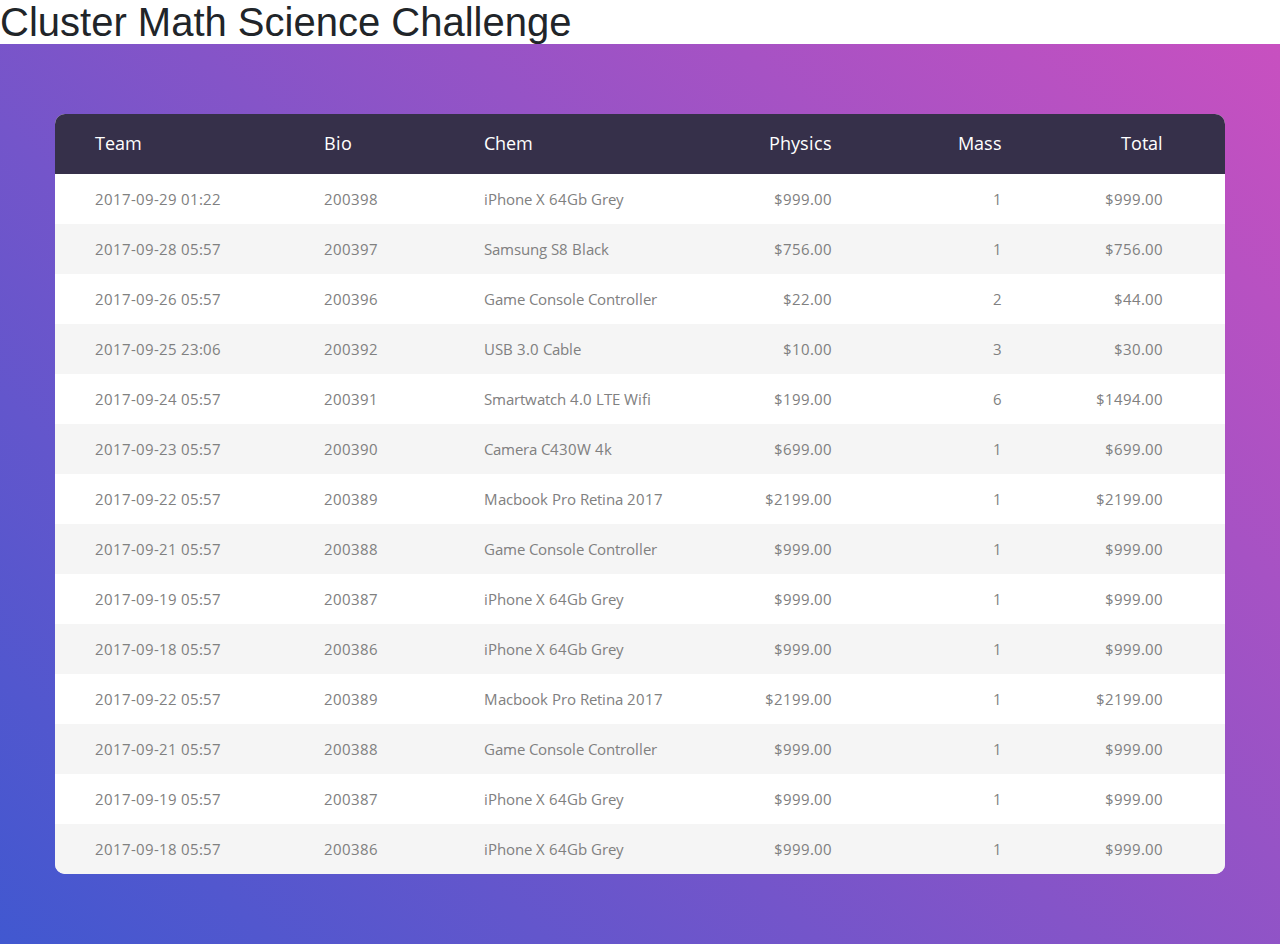
==== index.html @ 9e230a3d "Update index.html" ====
<!DOCTYPE html>
<html lang="en">
<head>
	<title>Table V01</title>
	<meta charset="UTF-8">
	<meta name="viewport" content="width=device-width, initial-scale=1">
<!--===============================================================================================-->	
	<link rel="icon" type="image/png" href="images/icons/favicon.ico"/>
<!--===============================================================================================-->
	<link rel="stylesheet" type="text/css" href="vendor/bootstrap/css/bootstrap.min.css">
<!--===============================================================================================-->
	<link rel="stylesheet" type="text/css" href="fonts/font-awesome-4.7.0/css/font-awesome.min.css">
<!--===============================================================================================-->
	<link rel="stylesheet" type="text/css" href="vendor/animate/animate.css">
<!--===============================================================================================-->
	<link rel="stylesheet" type="text/css" href="vendor/select2/select2.min.css">
<!--===============================================================================================-->
	<link rel="stylesheet" type="text/css" href="vendor/perfect-scrollbar/perfect-scrollbar.css">
<!--===============================================================================================-->
	<link rel="stylesheet" type="text/css" href="css/util.css">
	<link rel="stylesheet" type="text/css" href="css/main.css">
<!--===============================================================================================-->
</head>
<h1>Cluster Math Science Challenge</h1>
<body>
	
	<div class="limiter">
		<div class="container-table100">
			<div class="wrap-table100">
				<div class="table100">
					<table>
						<thead>
							<tr class="table100-head">
								<th class="column1">Team</th>
								<th class="column2">Bio</th>
								<th class="column3">Chem</th>
								<th class="column4">Physics</th>
								<th class="column5">Mass</th>
								<th class="column6">Total</th>
							</tr>
						</thead>
						<tbody>
								<tr>
									<td class="column1">2017-09-29 01:22</td>
									<td class="column2">200398</td>
									<td class="column3">iPhone X 64Gb Grey</td>
									<td class="column4">$999.00</td>
									<td class="column5">1</td>
									<td class="column6">$999.00</td>
								</tr>
								<tr>
									<td class="column1">2017-09-28 05:57</td>
									<td class="column2">200397</td>
									<td class="column3">Samsung S8 Black</td>
									<td class="column4">$756.00</td>
									<td class="column5">1</td>
									<td class="column6">$756.00</td>
								</tr>
								<tr>
									<td class="column1">2017-09-26 05:57</td>
									<td class="column2">200396</td>
									<td class="column3">Game Console Controller</td>
									<td class="column4">$22.00</td>
									<td class="column5">2</td>
									<td class="column6">$44.00</td>
								</tr>
								<tr>
									<td class="column1">2017-09-25 23:06</td>
									<td class="column2">200392</td>
									<td class="column3">USB 3.0 Cable</td>
									<td class="column4">$10.00</td>
									<td class="column5">3</td>
									<td class="column6">$30.00</td>
								</tr>
								<tr>
									<td class="column1">2017-09-24 05:57</td>
									<td class="column2">200391</td>
									<td class="column3">Smartwatch 4.0 LTE Wifi</td>
									<td class="column4">$199.00</td>
									<td class="column5">6</td>
									<td class="column6">$1494.00</td>
								</tr>
								<tr>
									<td class="column1">2017-09-23 05:57</td>
									<td class="column2">200390</td>
									<td class="column3">Camera C430W 4k</td>
									<td class="column4">$699.00</td>
									<td class="column5">1</td>
									<td class="column6">$699.00</td>
								</tr>
								<tr>
									<td class="column1">2017-09-22 05:57</td>
									<td class="column2">200389</td>
									<td class="column3">Macbook Pro Retina 2017</td>
									<td class="column4">$2199.00</td>
									<td class="column5">1</td>
									<td class="column6">$2199.00</td>
								</tr>
								<tr>
									<td class="column1">2017-09-21 05:57</td>
									<td class="column2">200388</td>
									<td class="column3">Game Console Controller</td>
									<td class="column4">$999.00</td>
									<td class="column5">1</td>
									<td class="column6">$999.00</td>
								</tr>
								<tr>
									<td class="column1">2017-09-19 05:57</td>
									<td class="column2">200387</td>
									<td class="column3">iPhone X 64Gb Grey</td>
									<td class="column4">$999.00</td>
									<td class="column5">1</td>
									<td class="column6">$999.00</td>
								</tr>
								<tr>
									<td class="column1">2017-09-18 05:57</td>
									<td class="column2">200386</td>
									<td class="column3">iPhone X 64Gb Grey</td>
									<td class="column4">$999.00</td>
									<td class="column5">1</td>
									<td class="column6">$999.00</td>
								</tr>
								<tr>
									<td class="column1">2017-09-22 05:57</td>
									<td class="column2">200389</td>
									<td class="column3">Macbook Pro Retina 2017</td>
									<td class="column4">$2199.00</td>
									<td class="column5">1</td>
									<td class="column6">$2199.00</td>
								</tr>
								<tr>
									<td class="column1">2017-09-21 05:57</td>
									<td class="column2">200388</td>
									<td class="column3">Game Console Controller</td>
									<td class="column4">$999.00</td>
									<td class="column5">1</td>
									<td class="column6">$999.00</td>
								</tr>
								<tr>
									<td class="column1">2017-09-19 05:57</td>
									<td class="column2">200387</td>
									<td class="column3">iPhone X 64Gb Grey</td>
									<td class="column4">$999.00</td>
									<td class="column5">1</td>
									<td class="column6">$999.00</td>
								</tr>
								<tr>
									<td class="column1">2017-09-18 05:57</td>
									<td class="column2">200386</td>
									<td class="column3">iPhone X 64Gb Grey</td>
									<td class="column4">$999.00</td>
									<td class="column5">1</td>
									<td class="column6">$999.00</td>
								</tr>
								
						</tbody>
					</table>
				</div>
			</div>
		</div>
	</div>


	

<!--===============================================================================================-->	
	<script src="vendor/jquery/jquery-3.2.1.min.js"></script>
<!--===============================================================================================-->
	<script src="vendor/bootstrap/js/popper.js"></script>
	<script src="vendor/bootstrap/js/bootstrap.min.js"></script>
<!--===============================================================================================-->
	<script src="vendor/select2/select2.min.js"></script>
<!--===============================================================================================-->
	<script src="js/main.js"></script>

</body>
</html>
---- vendor/perfect-scrollbar/perfect-scrollbar.css ----
/*
 * Container style
 */
.ps {
  overflow: hidden !important;
  overflow-anchor: none;
  -ms-overflow-style: none;
  touch-action: auto;
  -ms-touch-action: auto;
}

/*
 * Scrollbar rail styles
 */
.ps__rail-x {
  display: none;
  opacity: 0;
  transition: background-color .2s linear, opacity .2s linear;
  -webkit-transition: background-color .2s linear, opacity .2s linear;
  height: 15px;
  /* there must be 'bottom' or 'top' for ps__rail-x */
  bottom: 0px;
  /* please don't change 'position' */
  position: absolute;
}

.ps__rail-y {
  display: none;
  opacity: 0;
  transition: background-color .2s linear, opacity .2s linear;
  -webkit-transition: background-color .2s linear, opacity .2s linear;
  width: 15px;
  /* there must be 'right' or 'left' for ps__rail-y */
  right: 0;
  /* please don't change 'position' */
  position: absolute;
}

.ps--active-x > .ps__rail-x,
.ps--active-y > .ps__rail-y {
  display: block;
  background-color: transparent;
}

.ps:hover > .ps__rail-x,
.ps:hover > .ps__rail-y,
.ps--focus > .ps__rail-x,
.ps--focus > .ps__rail-y,
.ps--scrolling-x > .ps__rail-x,
.ps--scrolling-y > .ps__rail-y {
  opacity: 0.6;
}

.ps__rail-x:hover,
.ps__rail-y:hover,
.ps__rail-x:focus,
.ps__rail-y:focus {
  background-color: #eee;
  opacity: 0.9;
}

/*
 * Scrollbar thumb styles
 */
.ps__thumb-x {
  background-color: #aaa;
  border-radius: 6px;
  transition: background-color .2s linear, height .2s ease-in-out;
  -webkit-transition: background-color .2s linear, height .2s ease-in-out;
  height: 6px;
  /* there must be 'bottom' for ps__thumb-x */
  bottom: 2px;
  /* please don't change 'position' */
  position: absolute;
}

.ps__thumb-y {
  background-color: #aaa;
  border-radius: 6px;
  transition: background-color .2s linear, width .2s ease-in-out;
  -webkit-transition: background-color .2s linear, width .2s ease-in-out;
  width: 6px;
  /* there must be 'right' for ps__thumb-y */
  right: 2px;
  /* please don't change 'position' */
  position: absolute;
}

.ps__rail-x:hover > .ps__thumb-x,
.ps__rail-x:focus > .ps__thumb-x {
  background-color: #999;
  height: 11px;
}

.ps__rail-y:hover > .ps__thumb-y,
.ps__rail-y:focus > .ps__thumb-y {
  background-color: #999;
  width: 11px;
}

/* MS supports */
@supports (-ms-overflow-style: none) {
  .ps {
    overflow: auto !important;
  }
}

@media screen and (-ms-high-contrast: active), (-ms-high-contrast: none) {
  .ps {
    overflow: auto !important;
  }
}
---- css/util.css ----
/*[ FONT SIZE ]
///////////////////////////////////////////////////////////
*/
.fs-1 {font-size: 1px;}
.fs-2 {font-size: 2px;}
.fs-3 {font-size: 3px;}
.fs-4 {font-size: 4px;}
.fs-5 {font-size: 5px;}
.fs-6 {font-size: 6px;}
.fs-7 {font-size: 7px;}
.fs-8 {font-size: 8px;}
.fs-9 {font-size: 9px;}
.fs-10 {font-size: 10px;}
.fs-11 {font-size: 11px;}
.fs-12 {font-size: 12px;}
.fs-13 {font-size: 13px;}
.fs-14 {font-size: 14px;}
.fs-15 {font-size: 15px;}
.fs-16 {font-size: 16px;}
.fs-17 {font-size: 17px;}
.fs-18 {font-size: 18px;}
.fs-19 {font-size: 19px;}
.fs-20 {font-size: 20px;}
.fs-21 {font-size: 21px;}
.fs-22 {font-size: 22px;}
.fs-23 {font-size: 23px;}
.fs-24 {font-size: 24px;}
.fs-25 {font-size: 25px;}
.fs-26 {font-size: 26px;}
.fs-27 {font-size: 27px;}
.fs-28 {font-size: 28px;}
.fs-29 {font-size: 29px;}
.fs-30 {font-size: 30px;}
.fs-31 {font-size: 31px;}
.fs-32 {font-size: 32px;}
.fs-33 {font-size: 33px;}
.fs-34 {font-size: 34px;}
.fs-35 {font-size: 35px;}
.fs-36 {font-size: 36px;}
.fs-37 {font-size: 37px;}
.fs-38 {font-size: 38px;}
.fs-39 {font-size: 39px;}
.fs-40 {font-size: 40px;}
.fs-41 {font-size: 41px;}
.fs-42 {font-size: 42px;}
.fs-43 {font-size: 43px;}
.fs-44 {font-size: 44px;}
.fs-45 {font-size: 45px;}
.fs-46 {font-size: 46px;}
.fs-47 {font-size: 47px;}
.fs-48 {font-size: 48px;}
.fs-49 {font-size: 49px;}
.fs-50 {font-size: 50px;}
.fs-51 {font-size: 51px;}
.fs-52 {font-size: 52px;}
.fs-53 {font-size: 53px;}
.fs-54 {font-size: 54px;}
.fs-55 {font-size: 55px;}
.fs-56 {font-size: 56px;}
.fs-57 {font-size: 57px;}
.fs-58 {font-size: 58px;}
.fs-59 {font-size: 59px;}
.fs-60 {font-size: 60px;}
.fs-61 {font-size: 61px;}
.fs-62 {font-size: 62px;}
.fs-63 {font-size: 63px;}
.fs-64 {font-size: 64px;}
.fs-65 {font-size: 65px;}
.fs-66 {font-size: 66px;}
.fs-67 {font-size: 67px;}
.fs-68 {font-size: 68px;}
.fs-69 {font-size: 69px;}
.fs-70 {font-size: 70px;}
.fs-71 {font-size: 71px;}
.fs-72 {font-size: 72px;}
.fs-73 {font-size: 73px;}
.fs-74 {font-size: 74px;}
.fs-75 {font-size: 75px;}
.fs-76 {font-size: 76px;}
.fs-77 {font-size: 77px;}
.fs-78 {font-size: 78px;}
.fs-79 {font-size: 79px;}
.fs-80 {font-size: 80px;}
.fs-81 {font-size: 81px;}
.fs-82 {font-size: 82px;}
.fs-83 {font-size: 83px;}
.fs-84 {font-size: 84px;}
.fs-85 {font-size: 85px;}
.fs-86 {font-size: 86px;}
.fs-87 {font-size: 87px;}
.fs-88 {font-size: 88px;}
.fs-89 {font-size: 89px;}
.fs-90 {font-size: 90px;}
.fs-91 {font-size: 91px;}
.fs-92 {font-size: 92px;}
.fs-93 {font-size: 93px;}
.fs-94 {font-size: 94px;}
.fs-95 {font-size: 95px;}
.fs-96 {font-size: 96px;}
.fs-97 {font-size: 97px;}
.fs-98 {font-size: 98px;}
.fs-99 {font-size: 99px;}
.fs-100 {font-size: 100px;}
.fs-101 {font-size: 101px;}
.fs-102 {font-size: 102px;}
.fs-103 {font-size: 103px;}
.fs-104 {font-size: 104px;}
.fs-105 {font-size: 105px;}
.fs-106 {font-size: 106px;}
.fs-107 {font-size: 107px;}
.fs-108 {font-size: 108px;}
.fs-109 {font-size: 109px;}
.fs-110 {font-size: 110px;}
.fs-111 {font-size: 111px;}
.fs-112 {font-size: 112px;}
.fs-113 {font-size: 113px;}
.fs-114 {font-size: 114px;}
.fs-115 {font-size: 115px;}
.fs-116 {font-size: 116px;}
.fs-117 {font-size: 117px;}
.fs-118 {font-size: 118px;}
.fs-119 {font-size: 119px;}
.fs-120 {font-size: 120px;}
.fs-121 {font-size: 121px;}
.fs-122 {font-size: 122px;}
.fs-123 {font-size: 123px;}
.fs-124 {font-size: 124px;}
.fs-125 {font-size: 125px;}
.fs-126 {font-size: 126px;}
.fs-127 {font-size: 127px;}
.fs-128 {font-size: 128px;}
.fs-129 {font-size: 129px;}
.fs-130 {font-size: 130px;}
.fs-131 {font-size: 131px;}
.fs-132 {font-size: 132px;}
.fs-133 {font-size: 133px;}
.fs-134 {font-size: 134px;}
.fs-135 {font-size: 135px;}
.fs-136 {font-size: 136px;}
.fs-137 {font-size: 137px;}
.fs-138 {font-size: 138px;}
.fs-139 {font-size: 139px;}
.fs-140 {font-size: 140px;}
.fs-141 {font-size: 141px;}
.fs-142 {font-size: 142px;}
.fs-143 {font-size: 143px;}
.fs-144 {font-size: 144px;}
.fs-145 {font-size: 145px;}
.fs-146 {font-size: 146px;}
.fs-147 {font-size: 147px;}
.fs-148 {font-size: 148px;}
.fs-149 {font-size: 149px;}
.fs-150 {font-size: 150px;}
.fs-151 {font-size: 151px;}
.fs-152 {font-size: 152px;}
.fs-153 {font-size: 153px;}
.fs-154 {font-size: 154px;}
.fs-155 {font-size: 155px;}
.fs-156 {font-size: 156px;}
.fs-157 {font-size: 157px;}
.fs-158 {font-size: 158px;}
.fs-159 {font-size: 159px;}
.fs-160 {font-size: 160px;}
.fs-161 {font-size: 161px;}
.fs-162 {font-size: 162px;}
.fs-163 {font-size: 163px;}
.fs-164 {font-size: 164px;}
.fs-165 {font-size: 165px;}
.fs-166 {font-size: 166px;}
.fs-167 {font-size: 167px;}
.fs-168 {font-size: 168px;}
.fs-169 {font-size: 169px;}
.fs-170 {font-size: 170px;}
.fs-171 {font-size: 171px;}
.fs-172 {font-size: 172px;}
.fs-173 {font-size: 173px;}
.fs-174 {font-size: 174px;}
.fs-175 {font-size: 175px;}
.fs-176 {font-size: 176px;}
.fs-177 {font-size: 177px;}
.fs-178 {font-size: 178px;}
.fs-179 {font-size: 179px;}
.fs-180 {font-size: 180px;}
.fs-181 {font-size: 181px;}
.fs-182 {font-size: 182px;}
.fs-183 {font-size: 183px;}
.fs-184 {font-size: 184px;}
.fs-185 {font-size: 185px;}
.fs-186 {font-size: 186px;}
.fs-187 {font-size: 187px;}
.fs-188 {font-size: 188px;}
.fs-189 {font-size: 189px;}
.fs-190 {font-size: 190px;}
.fs-191 {font-size: 191px;}
.fs-192 {font-size: 192px;}
.fs-193 {font-size: 193px;}
.fs-194 {font-size: 194px;}
.fs-195 {font-size: 195px;}
.fs-196 {font-size: 196px;}
.fs-197 {font-size: 197px;}
.fs-198 {font-size: 198px;}
.fs-199 {font-size: 199px;}
.fs-200 {font-size: 200px;}

/*[ PADDING ]
///////////////////////////////////////////////////////////
*/
.p-t-0 {padding-top: 0px;}
.p-t-1 {padding-top: 1px;}
.p-t-2 {padding-top: 2px;}
.p-t-3 {padding-top: 3px;}
.p-t-4 {padding-top: 4px;}
.p-t-5 {padding-top: 5px;}
.p-t-6 {padding-top: 6px;}
.p-t-7 {padding-top: 7px;}
.p-t-8 {padding-top: 8px;}
.p-t-9 {padding-top: 9px;}
.p-t-10 {padding-top: 10px;}
.p-t-11 {padding-top: 11px;}
.p-t-12 {padding-top: 12px;}
.p-t-13 {padding-top: 13px;}
.p-t-14 {padding-top: 14px;}
.p-t-15 {padding-top: 15px;}
.p-t-16 {padding-top: 16px;}
.p-t-17 {padding-top: 17px;}
.p-t-18 {padding-top: 18px;}
.p-t-19 {padding-top: 19px;}
.p-t-20 {padding-top: 20px;}
.p-t-21 {padding-top: 21px;}
.p-t-22 {padding-top: 22px;}
.p-t-23 {padding-top: 23px;}
.p-t-24 {padding-top: 24px;}
.p-t-25 {padding-top: 25px;}
.p-t-26 {padding-top: 26px;}
.p-t-27 {padding-top: 27px;}
.p-t-28 {padding-top: 28px;}
.p-t-29 {padding-top: 29px;}
.p-t-30 {padding-top: 30px;}
.p-t-31 {padding-top: 31px;}
.p-t-32 {padding-top: 32px;}
.p-t-33 {padding-top: 33px;}
.p-t-34 {padding-top: 34px;}
.p-t-35 {padding-top: 35px;}
.p-t-36 {padding-top: 36px;}
.p-t-37 {padding-top: 37px;}
.p-t-38 {padding-top: 38px;}
.p-t-39 {padding-top: 39px;}
.p-t-40 {padding-top: 40px;}
.p-t-41 {padding-top: 41px;}
.p-t-42 {padding-top: 42px;}
.p-t-43 {padding-top: 43px;}
.p-t-44 {padding-top: 44px;}
.p-t-45 {padding-top: 45px;}
.p-t-46 {padding-top: 46px;}
.p-t-47 {padding-top: 47px;}
.p-t-48 {padding-top: 48px;}
.p-t-49 {padding-top: 49px;}
.p-t-50 {padding-top: 50px;}
.p-t-51 {padding-top: 51px;}
.p-t-52 {padding-top: 52px;}
.p-t-53 {padding-top: 53px;}
.p-t-54 {padding-top: 54px;}
.p-t-55 {padding-top: 55px;}
.p-t-56 {padding-top: 56px;}
.p-t-57 {padding-top: 57px;}
.p-t-58 {padding-top: 58px;}
.p-t-59 {padding-top: 59px;}
.p-t-60 {padding-top: 60px;}
.p-t-61 {padding-top: 61px;}
.p-t-62 {padding-top: 62px;}
.p-t-63 {padding-top: 63px;}
.p-t-64 {padding-top: 64px;}
.p-t-65 {padding-top: 65px;}
.p-t-66 {padding-top: 66px;}
.p-t-67 {padding-top: 67px;}
.p-t-68 {padding-top: 68px;}
.p-t-69 {padding-top: 69px;}
.p-t-70 {padding-top: 70px;}
.p-t-71 {padding-top: 71px;}
.p-t-72 {padding-top: 72px;}
.p-t-73 {padding-top: 73px;}
.p-t-74 {padding-top: 74px;}
.p-t-75 {padding-top: 75px;}
.p-t-76 {padding-top: 76px;}
.p-t-77 {padding-top: 77px;}
.p-t-78 {padding-top: 78px;}
.p-t-79 {padding-top: 79px;}
.p-t-80 {padding-top: 80px;}
.p-t-81 {padding-top: 81px;}
.p-t-82 {padding-top: 82px;}
.p-t-83 {padding-top: 83px;}
.p-t-84 {padding-top: 84px;}
.p-t-85 {padding-top: 85px;}
.p-t-86 {padding-top: 86px;}
.p-t-87 {padding-top: 87px;}
.p-t-88 {padding-top: 88px;}
.p-t-89 {padding-top: 89px;}
.p-t-90 {padding-top: 90px;}
.p-t-91 {padding-top: 91px;}
.p-t-92 {padding-top: 92px;}
.p-t-93 {padding-top: 93px;}
.p-t-94 {padding-top: 94px;}
.p-t-95 {padding-top: 95px;}
.p-t-96 {padding-top: 96px;}
.p-t-97 {padding-top: 97px;}
.p-t-98 {padding-top: 98px;}
.p-t-99 {padding-top: 99px;}
.p-t-100 {padding-top: 100px;}
.p-t-101 {padding-top: 101px;}
.p-t-102 {padding-top: 102px;}
.p-t-103 {padding-top: 103px;}
.p-t-104 {padding-top: 104px;}
.p-t-105 {padding-top: 105px;}
.p-t-106 {padding-top: 106px;}
.p-t-107 {padding-top: 107px;}
.p-t-108 {padding-top: 108px;}
.p-t-109 {padding-top: 109px;}
.p-t-110 {padding-top: 110px;}
.p-t-111 {padding-top: 111px;}
.p-t-112 {padding-top: 112px;}
.p-t-113 {padding-top: 113px;}
.p-t-114 {padding-top: 114px;}
.p-t-115 {padding-top: 115px;}
.p-t-116 {padding-top: 116px;}
.p-t-117 {padding-top: 117px;}
.p-t-118 {padding-top: 118px;}
.p-t-119 {padding-top: 119px;}
.p-t-120 {padding-top: 120px;}
.p-t-121 {padding-top: 121px;}
.p-t-122 {padding-top: 122px;}
.p-t-123 {padding-top: 123px;}
.p-t-124 {padding-top: 124px;}
.p-t-125 {padding-top: 125px;}
.p-t-126 {padding-top: 126px;}
.p-t-127 {padding-top: 127px;}
.p-t-128 {padding-top: 128px;}
.p-t-129 {padding-top: 129px;}
.p-t-130 {padding-top: 130px;}
.p-t-131 {padding-top: 131px;}
.p-t-132 {padding-top: 132px;}
.p-t-133 {padding-top: 133px;}
.p-t-134 {padding-top: 134px;}
.p-t-135 {padding-top: 135px;}
.p-t-136 {padding-top: 136px;}
.p-t-137 {padding-top: 137px;}
.p-t-138 {padding-top: 138px;}
.p-t-139 {padding-top: 139px;}
.p-t-140 {padding-top: 140px;}
.p-t-141 {padding-top: 141px;}
.p-t-142 {padding-top: 142px;}
.p-t-143 {padding-top: 143px;}
.p-t-144 {padding-top: 144px;}
.p-t-145 {padding-top: 145px;}
.p-t-146 {padding-top: 146px;}
.p-t-147 {padding-top: 147px;}
.p-t-148 {padding-top: 148px;}
.p-t-149 {padding-top: 149px;}
.p-t-150 {padding-top: 150px;}
.p-t-151 {padding-top: 151px;}
.p-t-152 {padding-top: 152px;}
.p-t-153 {padding-top: 153px;}
.p-t-154 {padding-top: 154px;}
.p-t-155 {padding-top: 155px;}
.p-t-156 {padding-top: 156px;}
.p-t-157 {padding-top: 157px;}
.p-t-158 {padding-top: 158px;}
.p-t-159 {padding-top: 159px;}
.p-t-160 {padding-top: 160px;}
.p-t-161 {padding-top: 161px;}
.p-t-162 {padding-top: 162px;}
.p-t-163 {padding-top: 163px;}
.p-t-164 {padding-top: 164px;}
.p-t-165 {padding-top: 165px;}
.p-t-166 {padding-top: 166px;}
.p-t-167 {padding-top: 167px;}
.p-t-168 {padding-top: 168px;}
.p-t-169 {padding-top: 169px;}
.p-t-170 {padding-top: 170px;}
.p-t-171 {padding-top: 171px;}
.p-t-172 {padding-top: 172px;}
.p-t-173 {padding-top: 173px;}
.p-t-174 {padding-top: 174px;}
.p-t-175 {padding-top: 175px;}
.p-t-176 {padding-top: 176px;}
.p-t-177 {padding-top: 177px;}
.p-t-178 {padding-top: 178px;}
.p-t-179 {padding-top: 179px;}
.p-t-180 {padding-top: 180px;}
.p-t-181 {padding-top: 181px;}
.p-t-182 {padding-top: 182px;}
.p-t-183 {padding-top: 183px;}
.p-t-184 {padding-top: 184px;}
.p-t-185 {padding-top: 185px;}
.p-t-186 {padding-top: 186px;}
.p-t-187 {padding-top: 187px;}
.p-t-188 {padding-top: 188px;}
.p-t-189 {padding-top: 189px;}
.p-t-190 {padding-top: 190px;}
.p-t-191 {padding-top: 191px;}
.p-t-192 {padding-top: 192px;}
.p-t-193 {padding-top: 193px;}
.p-t-194 {padding-top: 194px;}
.p-t-195 {padding-top: 195px;}
.p-t-196 {padding-top: 196px;}
.p-t-197 {padding-top: 197px;}
.p-t-198 {padding-top: 198px;}
.p-t-199 {padding-top: 199px;}
.p-t-200 {padding-top: 200px;}
.p-t-201 {padding-top: 201px;}
.p-t-202 {padding-top: 202px;}
.p-t-203 {padding-top: 203px;}
.p-t-204 {padding-top: 204px;}
.p-t-205 {padding-top: 205px;}
.p-t-206 {padding-top: 206px;}
.p-t-207 {padding-top: 207px;}
.p-t-208 {padding-top: 208px;}
.p-t-209 {padding-top: 209px;}
.p-t-210 {padding-top: 210px;}
.p-t-211 {padding-top: 211px;}
.p-t-212 {padding-top: 212px;}
.p-t-213 {padding-top: 213px;}
.p-t-214 {padding-top: 214px;}
.p-t-215 {padding-top: 215px;}
.p-t-216 {padding-top: 216px;}
.p-t-217 {padding-top: 217px;}
.p-t-218 {padding-top: 218px;}
.p-t-219 {padding-top: 219px;}
.p-t-220 {padding-top: 220px;}
.p-t-221 {padding-top: 221px;}
.p-t-222 {padding-top: 222px;}
.p-t-223 {padding-top: 223px;}
.p-t-224 {padding-top: 224px;}
.p-t-225 {padding-top: 225px;}
.p-t-226 {padding-top: 226px;}
.p-t-227 {padding-top: 227px;}
.p-t-228 {padding-top: 228px;}
.p-t-229 {padding-top: 229px;}
.p-t-230 {padding-top: 230px;}
.p-t-231 {padding-top: 231px;}
.p-t-232 {padding-top: 232px;}
.p-t-233 {padding-top: 233px;}
.p-t-234 {padding-top: 234px;}
.p-t-235 {padding-top: 235px;}
.p-t-236 {padding-top: 236px;}
.p-t-237 {padding-top: 237px;}
.p-t-238 {padding-top: 238px;}
.p-t-239 {padding-top: 239px;}
.p-t-240 {padding-top: 240px;}
.p-t-241 {padding-top: 241px;}
.p-t-242 {padding-top: 242px;}
.p-t-243 {padding-top: 243px;}
.p-t-244 {padding-top: 244px;}
.p-t-245 {padding-top: 245px;}
.p-t-246 {padding-top: 246px;}
.p-t-247 {padding-top: 247px;}
.p-t-248 {padding-top: 248px;}
.p-t-249 {padding-top: 249px;}
.p-t-250 {padding-top: 250px;}
.p-b-0 {padding-bottom: 0px;}
.p-b-1 {padding-bottom: 1px;}
.p-b-2 {padding-bottom: 2px;}
.p-b-3 {padding-bottom: 3px;}
.p-b-4 {padding-bottom: 4px;}
.p-b-5 {padding-bottom: 5px;}
.p-b-6 {padding-bottom: 6px;}
.p-b-7 {padding-bottom: 7px;}
.p-b-8 {padding-bottom: 8px;}
.p-b-9 {padding-bottom: 9px;}
.p-b-10 {padding-bottom: 10px;}
.p-b-11 {padding-bottom: 11px;}
.p-b-12 {padding-bottom: 12px;}
.p-b-13 {padding-bottom: 13px;}
.p-b-14 {padding-bottom: 14px;}
.p-b-15 {padding-bottom: 15px;}
.p-b-16 {padding-bottom: 16px;}
.p-b-17 {padding-bottom: 17px;}
.p-b-18 {padding-bottom: 18px;}
.p-b-19 {padding-bottom: 19px;}
.p-b-20 {padding-bottom: 20px;}
.p-b-21 {padding-bottom: 21px;}
.p-b-22 {padding-bottom: 22px;}
.p-b-23 {padding-bottom: 23px;}
.p-b-24 {padding-bottom: 24px;}
.p-b-25 {padding-bottom: 25px;}
.p-b-26 {padding-bottom: 26px;}
.p-b-27 {padding-bottom: 27px;}
.p-b-28 {padding-bottom: 28px;}
.p-b-29 {padding-bottom: 29px;}
.p-b-30 {padding-bottom: 30px;}
.p-b-31 {padding-bottom: 31px;}
.p-b-32 {padding-bottom: 32px;}
.p-b-33 {padding-bottom: 33px;}
.p-b-34 {padding-bottom: 34px;}
.p-b-35 {padding-bottom: 35px;}
.p-b-36 {padding-bottom: 36px;}
.p-b-37 {padding-bottom: 37px;}
.p-b-38 {padding-bottom: 38px;}
.p-b-39 {padding-bottom: 39px;}
.p-b-40 {padding-bottom: 40px;}
.p-b-41 {padding-bottom: 41px;}
.p-b-42 {padding-bottom: 42px;}
.p-b-43 {padding-bottom: 43px;}
.p-b-44 {padding-bottom: 44px;}
.p-b-45 {padding-bottom: 45px;}
.p-b-46 {padding-bottom: 46px;}
.p-b-47 {padding-bottom: 47px;}
.p-b-48 {padding-bottom: 48px;}
.p-b-49 {padding-bottom: 49px;}
.p-b-50 {padding-bottom: 50px;}
.p-b-51 {padding-bottom: 51px;}
.p-b-52 {padding-bottom: 52px;}
.p-b-53 {padding-bottom: 53px;}
.p-b-54 {padding-bottom: 54px;}
.p-b-55 {padding-bottom: 55px;}
.p-b-56 {padding-bottom: 56px;}
.p-b-57 {padding-bottom: 57px;}
.p-b-58 {padding-bottom: 58px;}
.p-b-59 {padding-bottom: 59px;}
.p-b-60 {padding-bottom: 60px;}
.p-b-61 {padding-bottom: 61px;}
.p-b-62 {padding-bottom: 62px;}
.p-b-63 {padding-bottom: 63px;}
.p-b-64 {padding-bottom: 64px;}
.p-b-65 {padding-bottom: 65px;}
.p-b-66 {padding-bottom: 66px;}
.p-b-67 {padding-bottom: 67px;}
.p-b-68 {padding-bottom: 68px;}
.p-b-69 {padding-bottom: 69px;}
.p-b-70 {padding-bottom: 70px;}
.p-b-71 {padding-bottom: 71px;}
.p-b-72 {padding-bottom: 72px;}
.p-b-73 {padding-bottom: 73px;}
.p-b-74 {padding-bottom: 74px;}
.p-b-75 {padding-bottom: 75px;}
.p-b-76 {padding-bottom: 76px;}
.p-b-77 {padding-bottom: 77px;}
.p-b-78 {padding-bottom: 78px;}
.p-b-79 {padding-bottom: 79px;}
.p-b-80 {padding-bottom: 80px;}
.p-b-81 {padding-bottom: 81px;}
.p-b-82 {padding-bottom: 82px;}
.p-b-83 {padding-bottom: 83px;}
.p-b-84 {padding-bottom: 84px;}
.p-b-85 {padding-bottom: 85px;}
.p-b-86 {padding-bottom: 86px;}
.p-b-87 {padding-bottom: 87px;}
.p-b-88 {padding-bottom: 88px;}
.p-b-89 {padding-bottom: 89px;}
.p-b-90 {padding-bottom: 90px;}
.p-b-91 {padding-bottom: 91px;}
.p-b-92 {padding-bottom: 92px;}
.p-b-93 {padding-bottom: 93px;}
.p-b-94 {padding-bottom: 94px;}
.p-b-95 {padding-bottom: 95px;}
.p-b-96 {padding-bottom: 96px;}
.p-b-97 {padding-bottom: 97px;}
.p-b-98 {padding-bottom: 98px;}
.p-b-99 {padding-bottom: 99px;}
.p-b-100 {padding-bottom: 100px;}
.p-b-101 {padding-bottom: 101px;}
.p-b-102 {padding-bottom: 102px;}
.p-b-103 {padding-bottom: 103px;}
.p-b-104 {padding-bottom: 104px;}
.p-b-105 {padding-bottom: 105px;}
.p-b-106 {padding-bottom: 106px;}
.p-b-107 {padding-bottom: 107px;}
.p-b-108 {padding-bottom: 108px;}
.p-b-109 {padding-bottom: 109px;}
.p-b-110 {padding-bottom: 110px;}
.p-b-111 {padding-bottom: 111px;}
.p-b-112 {padding-bottom: 112px;}
.p-b-113 {padding-bottom: 113px;}
.p-b-114 {padding-bottom: 114px;}
.p-b-115 {padding-bottom: 115px;}
.p-b-116 {padding-bottom: 116px;}
.p-b-117 {padding-bottom: 117px;}
.p-b-118 {padding-bottom: 118px;}
.p-b-119 {padding-bottom: 119px;}
.p-b-120 {padding-bottom: 120px;}
.p-b-121 {padding-bottom: 121px;}
.p-b-122 {padding-bottom: 122px;}
.p-b-123 {padding-bottom: 123px;}
.p-b-124 {padding-bottom: 124px;}
.p-b-125 {padding-bottom: 125px;}
.p-b-126 {padding-bottom: 126px;}
.p-b-127 {padding-bottom: 127px;}
.p-b-128 {padding-bottom: 128px;}
.p-b-129 {padding-bottom: 129px;}
.p-b-130 {padding-bottom: 130px;}
.p-b-131 {padding-bottom: 131px;}
.p-b-132 {padding-bottom: 132px;}
.p-b-133 {padding-bottom: 133px;}
.p-b-134 {padding-bottom: 134px;}
.p-b-135 {padding-bottom: 135px;}
.p-b-136 {padding-bottom: 136px;}
.p-b-137 {padding-bottom: 137px;}
.p-b-138 {padding-bottom: 138px;}
.p-b-139 {padding-bottom: 139px;}
.p-b-140 {padding-bottom: 140px;}
.p-b-141 {padding-bottom: 141px;}
.p-b-142 {padding-bottom: 142px;}
.p-b-143 {padding-bottom: 143px;}
.p-b-144 {padding-bottom: 144px;}
.p-b-145 {padding-bottom: 145px;}
.p-b-146 {padding-bottom: 146px;}
.p-b-147 {padding-bottom: 147px;}
.p-b-148 {padding-bottom: 148px;}
.p-b-149 {padding-bottom: 149px;}
.p-b-150 {padding-bottom: 150px;}
.p-b-151 {padding-bottom: 151px;}
.p-b-152 {padding-bottom: 152px;}
.p-b-153 {padding-bottom: 153px;}
.p-b-154 {padding-bottom: 154px;}
.p-b-155 {padding-bottom: 155px;}
.p-b-156 {padding-bottom: 156px;}
.p-b-157 {padding-bottom: 157px;}
.p-b-158 {padding-bottom: 158px;}
.p-b-159 {padding-bottom: 159px;}
.p-b-160 {padding-bottom: 160px;}
.p-b-161 {padding-bottom: 161px;}
.p-b-162 {padding-bottom: 162px;}
.p-b-163 {padding-bottom: 163px;}
.p-b-164 {padding-bottom: 164px;}
.p-b-165 {padding-bottom: 165px;}
.p-b-166 {padding-bottom: 166px;}
.p-b-167 {padding-bottom: 167px;}
.p-b-168 {padding-bottom: 168px;}
.p-b-169 {padding-bottom: 169px;}
.p-b-170 {padding-bottom: 170px;}
.p-b-171 {padding-bottom: 171px;}
.p-b-172 {padding-bottom: 172px;}
.p-b-173 {padding-bottom: 173px;}
.p-b-174 {padding-bottom: 174px;}
.p-b-175 {padding-bottom: 175px;}
.p-b-176 {padding-bottom: 176px;}
.p-b-177 {padding-bottom: 177px;}
.p-b-178 {padding-bottom: 178px;}
.p-b-179 {padding-bottom: 179px;}
.p-b-180 {padding-bottom: 180px;}
.p-b-181 {padding-bottom: 181px;}
.p-b-182 {padding-bottom: 182px;}
.p-b-183 {padding-bottom: 183px;}
.p-b-184 {padding-bottom: 184px;}
.p-b-185 {padding-bottom: 185px;}
.p-b-186 {padding-bottom: 186px;}
.p-b-187 {padding-bottom: 187px;}
.p-b-188 {padding-bottom: 188px;}
.p-b-189 {padding-bottom: 189px;}
.p-b-190 {padding-bottom: 190px;}
.p-b-191 {padding-bottom: 191px;}
.p-b-192 {padding-bottom: 192px;}
.p-b-193 {padding-bottom: 193px;}
.p-b-194 {padding-bottom: 194px;}
.p-b-195 {padding-bottom: 195px;}
.p-b-196 {padding-bottom: 196px;}
.p-b-197 {padding-bottom: 197px;}
.p-b-198 {padding-bottom: 198px;}
.p-b-199 {padding-bottom: 199px;}
.p-b-200 {padding-bottom: 200px;}
.p-b-201 {padding-bottom: 201px;}
.p-b-202 {padding-bottom: 202px;}
.p-b-203 {padding-bottom: 203px;}
.p-b-204 {padding-bottom: 204px;}
.p-b-205 {padding-bottom: 205px;}
.p-b-206 {padding-bottom: 206px;}
.p-b-207 {padding-bottom: 207px;}
.p-b-208 {padding-bottom: 208px;}
.p-b-209 {padding-bottom: 209px;}
.p-b-210 {padding-bottom: 210px;}
.p-b-211 {padding-bottom: 211px;}
.p-b-212 {padding-bottom: 212px;}
.p-b-213 {padding-bottom: 213px;}
.p-b-214 {padding-bottom: 214px;}
.p-b-215 {padding-bottom: 215px;}
.p-b-216 {padding-bottom: 216px;}
.p-b-217 {padding-bottom: 217px;}
.p-b-218 {padding-bottom: 218px;}
.p-b-219 {padding-bottom: 219px;}
.p-b-220 {padding-bottom: 220px;}
.p-b-221 {padding-bottom: 221px;}
.p-b-222 {padding-bottom: 222px;}
.p-b-223 {padding-bottom: 223px;}
.p-b-224 {padding-bottom: 224px;}
.p-b-225 {padding-bottom: 225px;}
.p-b-226 {padding-bottom: 226px;}
.p-b-227 {padding-bottom: 227px;}
.p-b-228 {padding-bottom: 228px;}
.p-b-229 {padding-bottom: 229px;}
.p-b-230 {padding-bottom: 230px;}
.p-b-231 {padding-bottom: 231px;}
.p-b-232 {padding-bottom: 232px;}
.p-b-233 {padding-bottom: 233px;}
.p-b-234 {padding-bottom: 234px;}
.p-b-235 {padding-bottom: 235px;}
.p-b-236 {padding-bottom: 236px;}
.p-b-237 {padding-bottom: 237px;}
.p-b-238 {padding-bottom: 238px;}
.p-b-239 {padding-bottom: 239px;}
.p-b-240 {padding-bottom: 240px;}
.p-b-241 {padding-bottom: 241px;}
.p-b-242 {padding-bottom: 242px;}
.p-b-243 {padding-bottom: 243px;}
.p-b-244 {padding-bottom: 244px;}
.p-b-245 {padding-bottom: 245px;}
.p-b-246 {padding-bottom: 246px;}
.p-b-247 {padding-bottom: 247px;}
.p-b-248 {padding-bottom: 248px;}
.p-b-249 {padding-bottom: 249px;}
.p-b-250 {padding-bottom: 250px;}
.p-l-0 {padding-left: 0px;}
.p-l-1 {padding-left: 1px;}
.p-l-2 {padding-left: 2px;}
.p-l-3 {padding-left: 3px;}
.p-l-4 {padding-left: 4px;}
.p-l-5 {padding-left: 5px;}
.p-l-6 {padding-left: 6px;}
.p-l-7 {padding-left: 7px;}
.p-l-8 {padding-left: 8px;}
.p-l-9 {padding-left: 9px;}
.p-l-10 {padding-left: 10px;}
.p-l-11 {padding-left: 11px;}
.p-l-12 {padding-left: 12px;}
.p-l-13 {padding-left: 13px;}
.p-l-14 {padding-left: 14px;}
.p-l-15 {padding-left: 15px;}
.p-l-16 {padding-left: 16px;}
.p-l-17 {padding-left: 17px;}
.p-l-18 {padding-left: 18px;}
.p-l-19 {padding-left: 19px;}
.p-l-20 {padding-left: 20px;}
.p-l-21 {padding-left: 21px;}
.p-l-22 {padding-left: 22px;}
.p-l-23 {padding-left: 23px;}
.p-l-24 {padding-left: 24px;}
.p-l-25 {padding-left: 25px;}
.p-l-26 {padding-left: 26px;}
.p-l-27 {padding-left: 27px;}
.p-l-28 {padding-left: 28px;}
.p-l-29 {padding-left: 29px;}
.p-l-30 {padding-left: 30px;}
.p-l-31 {padding-left: 31px;}
.p-l-32 {padding-left: 32px;}
.p-l-33 {padding-left: 33px;}
.p-l-34 {padding-left: 34px;}
.p-l-35 {padding-left: 35px;}
.p-l-36 {padding-left: 36px;}
.p-l-37 {padding-left: 37px;}
.p-l-38 {padding-left: 38px;}
.p-l-39 {padding-left: 39px;}
.p-l-40 {padding-left: 40px;}
.p-l-41 {padding-left: 41px;}
.p-l-42 {padding-left: 42px;}
.p-l-43 {padding-left: 43px;}
.p-l-44 {padding-left: 44px;}
.p-l-45 {padding-left: 45px;}
.p-l-46 {padding-left: 46px;}
.p-l-47 {padding-left: 47px;}
.p-l-48 {padding-left: 48px;}
.p-l-49 {padding-left: 49px;}
.p-l-50 {padding-left: 50px;}
.p-l-51 {padding-left: 51px;}
.p-l-52 {padding-left: 52px;}
.p-l-53 {padding-left: 53px;}
.p-l-54 {padding-left: 54px;}
.p-l-55 {padding-left: 55px;}
.p-l-56 {padding-left: 56px;}
.p-l-57 {padding-left: 57px;}
.p-l-58 {padding-left: 58px;}
.p-l-59 {padding-left: 59px;}
.p-l-60 {padding-left: 60px;}
.p-l-61 {padding-left: 61px;}
.p-l-62 {padding-left: 62px;}
.p-l-63 {padding-left: 63px;}
.p-l-64 {padding-left: 64px;}
.p-l-65 {padding-left: 65px;}
.p-l-66 {padding-left: 66px;}
.p-l-67 {padding-left: 67px;}
.p-l-68 {padding-left: 68px;}
.p-l-69 {padding-left: 69px;}
.p-l-70 {padding-left: 70px;}
.p-l-71 {padding-left: 71px;}
.p-l-72 {padding-left: 72px;}
.p-l-73 {padding-left: 73px;}
.p-l-74 {padding-left: 74px;}
.p-l-75 {padding-left: 75px;}
.p-l-76 {padding-left: 76px;}
.p-l-77 {padding-left: 77px;}
.p-l-78 {padding-left: 78px;}
.p-l-79 {padding-left: 79px;}
.p-l-80 {padding-left: 80px;}
.p-l-81 {padding-left: 81px;}
.p-l-82 {padding-left: 82px;}
.p-l-83 {padding-left: 83px;}
.p-l-84 {padding-left: 84px;}
.p-l-85 {padding-left: 85px;}
.p-l-86 {padding-left: 86px;}
.p-l-87 {padding-left: 87px;}
.p-l-88 {padding-left: 88px;}
.p-l-89 {padding-left: 89px;}
.p-l-90 {padding-left: 90px;}
.p-l-91 {padding-left: 91px;}
.p-l-92 {padding-left: 92px;}
.p-l-93 {padding-left: 93px;}
.p-l-94 {padding-left: 94px;}
.p-l-95 {padding-left: 95px;}
.p-l-96 {padding-left: 96px;}
.p-l-97 {padding-left: 97px;}
.p-l-98 {padding-left: 98px;}
.p-l-99 {padding-left: 99px;}
.p-l-100 {padding-left: 100px;}
.p-l-101 {padding-left: 101px;}
.p-l-102 {padding-left: 102px;}
.p-l-103 {padding-left: 103px;}
.p-l-104 {padding-left: 104px;}
.p-l-105 {padding-left: 105px;}
.p-l-106 {padding-left: 106px;}
.p-l-107 {padding-left: 107px;}
.p-l-108 {padding-left: 108px;}
.p-l-109 {padding-left: 109px;}
.p-l-110 {padding-left: 110px;}
.p-l-111 {padding-left: 111px;}
.p-l-112 {padding-left: 112px;}
.p-l-113 {padding-left: 113px;}
.p-l-114 {padding-left: 114px;}
.p-l-115 {padding-left: 115px;}
.p-l-116 {padding-left: 116px;}
.p-l-117 {padding-left: 117px;}
.p-l-118 {padding-left: 118px;}
.p-l-119 {padding-left: 119px;}
.p-l-120 {padding-left: 120px;}
.p-l-121 {padding-left: 121px;}
.p-l-122 {padding-left: 122px;}
.p-l-123 {padding-left: 123px;}
.p-l-124 {padding-left: 124px;}
.p-l-125 {padding-left: 125px;}
.p-l-126 {padding-left: 126px;}
.p-l-127 {padding-left: 127px;}
.p-l-128 {padding-left: 128px;}
.p-l-129 {padding-left: 129px;}
.p-l-130 {padding-left: 130px;}
.p-l-131 {padding-left: 131px;}
.p-l-132 {padding-left: 132px;}
.p-l-133 {padding-left: 133px;}
.p-l-134 {padding-left: 134px;}
.p-l-135 {padding-left: 135px;}
.p-l-136 {padding-left: 136px;}
.p-l-137 {padding-left: 137px;}
.p-l-138 {padding-left: 138px;}
.p-l-139 {padding-left: 139px;}
.p-l-140 {padding-left: 140px;}
.p-l-141 {padding-left: 141px;}
.p-l-142 {padding-left: 142px;}
.p-l-143 {padding-left: 143px;}
.p-l-144 {padding-left: 144px;}
.p-l-145 {padding-left: 145px;}
.p-l-146 {padding-left: 146px;}
.p-l-147 {padding-left: 147px;}
.p-l-148 {padding-left: 148px;}
.p-l-149 {padding-left: 149px;}
.p-l-150 {padding-left: 150px;}
.p-l-151 {padding-left: 151px;}
.p-l-152 {padding-left: 152px;}
.p-l-153 {padding-left: 153px;}
.p-l-154 {padding-left: 154px;}
.p-l-155 {padding-left: 155px;}
.p-l-156 {padding-left: 156px;}
.p-l-157 {padding-left: 157px;}
.p-l-158 {padding-left: 158px;}
.p-l-159 {padding-left: 159px;}
.p-l-160 {padding-left: 160px;}
.p-l-161 {padding-left: 161px;}
.p-l-162 {padding-left: 162px;}
.p-l-163 {padding-left: 163px;}
.p-l-164 {padding-left: 164px;}
.p-l-165 {padding-left: 165px;}
.p-l-166 {padding-left: 166px;}
.p-l-167 {padding-left: 167px;}
.p-l-168 {padding-left: 168px;}
.p-l-169 {padding-left: 169px;}
.p-l-170 {padding-left: 170px;}
.p-l-171 {padding-left: 171px;}
.p-l-172 {padding-left: 172px;}
.p-l-173 {padding-left: 173px;}
.p-l-174 {padding-left: 174px;}
.p-l-175 {padding-left: 175px;}
.p-l-176 {padding-left: 176px;}
.p-l-177 {padding-left: 177px;}
.p-l-178 {padding-left: 178px;}
.p-l-179 {padding-left: 179px;}
.p-l-180 {padding-left: 180px;}
.p-l-181 {padding-left: 181px;}
.p-l-182 {padding-left: 182px;}
.p-l-183 {padding-left: 183px;}
.p-l-184 {padding-left: 184px;}
.p-l-185 {padding-left: 185px;}
.p-l-186 {padding-left: 186px;}
.p-l-187 {padding-left: 187px;}
.p-l-188 {padding-left: 188px;}
.p-l-189 {padding-left: 189px;}
.p-l-190 {padding-left: 190px;}
.p-l-191 {padding-left: 191px;}
.p-l-192 {padding-left: 192px;}
.p-l-193 {padding-left: 193px;}
.p-l-194 {padding-left: 194px;}
.p-l-195 {padding-left: 195px;}
.p-l-196 {padding-left: 196px;}
.p-l-197 {padding-left: 197px;}
.p-l-198 {padding-left: 198px;}
.p-l-199 {padding-left: 199px;}
.p-l-200 {padding-left: 200px;}
.p-l-201 {padding-left: 201px;}
.p-l-202 {padding-left: 202px;}
.p-l-203 {padding-left: 203px;}
.p-l-204 {padding-left: 204px;}
.p-l-205 {padding-left: 205px;}
.p-l-206 {padding-left: 206px;}
.p-l-207 {padding-left: 207px;}
.p-l-208 {padding-left: 208px;}
.p-l-209 {padding-left: 209px;}
.p-l-210 {padding-left: 210px;}
.p-l-211 {padding-left: 211px;}
.p-l-212 {padding-left: 212px;}
.p-l-213 {padding-left: 213px;}
.p-l-214 {padding-left: 214px;}
.p-l-215 {padding-left: 215px;}
.p-l-216 {padding-left: 216px;}
.p-l-217 {padding-left: 217px;}
.p-l-218 {padding-left: 218px;}
.p-l-219 {padding-left: 219px;}
.p-l-220 {padding-left: 220px;}
.p-l-221 {padding-left: 221px;}
.p-l-222 {padding-left: 222px;}
.p-l-223 {padding-left: 223px;}
.p-l-224 {padding-left: 224px;}
.p-l-225 {padding-left: 225px;}
.p-l-226 {padding-left: 226px;}
.p-l-227 {padding-left: 227px;}
.p-l-228 {padding-left: 228px;}
.p-l-229 {padding-left: 229px;}
.p-l-230 {padding-left: 230px;}
.p-l-231 {padding-left: 231px;}
.p-l-232 {padding-left: 232px;}
.p-l-233 {padding-left: 233px;}
.p-l-234 {padding-left: 234px;}
.p-l-235 {padding-left: 235px;}
.p-l-236 {padding-left: 236px;}
.p-l-237 {padding-left: 237px;}
.p-l-238 {padding-left: 238px;}
.p-l-239 {padding-left: 239px;}
.p-l-240 {padding-left: 240px;}
.p-l-241 {padding-left: 241px;}
.p-l-242 {padding-left: 242px;}
.p-l-243 {padding-left: 243px;}
.p-l-244 {padding-left: 244px;}
.p-l-245 {padding-left: 245px;}
.p-l-246 {padding-left: 246px;}
.p-l-247 {padding-left: 247px;}
.p-l-248 {padding-left: 248px;}
.p-l-249 {padding-left: 249px;}
.p-l-250 {padding-left: 250px;}
.p-r-0 {padding-right: 0px;}
.p-r-1 {padding-right: 1px;}
.p-r-2 {padding-right: 2px;}
.p-r-3 {padding-right: 3px;}
.p-r-4 {padding-right: 4px;}
.p-r-5 {padding-right: 5px;}
.p-r-6 {padding-right: 6px;}
.p-r-7 {padding-right: 7px;}
.p-r-8 {padding-right: 8px;}
.p-r-9 {padding-right: 9px;}
.p-r-10 {padding-right: 10px;}
.p-r-11 {padding-right: 11px;}
.p-r-12 {padding-right: 12px;}
.p-r-13 {padding-right: 13px;}
.p-r-14 {padding-right: 14px;}
.p-r-15 {padding-right: 15px;}
.p-r-16 {padding-right: 16px;}
.p-r-17 {padding-right: 17px;}
.p-r-18 {padding-right: 18px;}
.p-r-19 {padding-right: 19px;}
.p-r-20 {padding-right: 20px;}
.p-r-21 {padding-right: 21px;}
.p-r-22 {padding-right: 22px;}
.p-r-23 {padding-right: 23px;}
.p-r-24 {padding-right: 24px;}
.p-r-25 {padding-right: 25px;}
.p-r-26 {padding-right: 26px;}
.p-r-27 {padding-right: 27px;}
.p-r-28 {padding-right: 28px;}
.p-r-29 {padding-right: 29px;}
.p-r-30 {padding-right: 30px;}
.p-r-31 {padding-right: 31px;}
.p-r-32 {padding-right: 32px;}
.p-r-33 {padding-right: 33px;}
.p-r-34 {padding-right: 34px;}
.p-r-35 {padding-right: 35px;}
.p-r-36 {padding-right: 36px;}
.p-r-37 {padding-right: 37px;}
.p-r-38 {padding-right: 38px;}
.p-r-39 {padding-right: 39px;}
.p-r-40 {padding-right: 40px;}
.p-r-41 {padding-right: 41px;}
.p-r-42 {padding-right: 42px;}
.p-r-43 {padding-right: 43px;}
.p-r-44 {padding-right: 44px;}
.p-r-45 {padding-right: 45px;}
.p-r-46 {padding-right: 46px;}
.p-r-47 {padding-right: 47px;}
.p-r-48 {padding-right: 48px;}
.p-r-49 {padding-right: 49px;}
.p-r-50 {padding-right: 50px;}
.p-r-51 {padding-right: 51px;}
.p-r-52 {padding-right: 52px;}
.p-r-53 {padding-right: 53px;}
.p-r-54 {padding-right: 54px;}
.p-r-55 {padding-right: 55px;}
.p-r-56 {padding-right: 56px;}
.p-r-57 {padding-right: 57px;}
.p-r-58 {padding-right: 58px;}
.p-r-59 {padding-right: 59px;}
.p-r-60 {padding-right: 60px;}
.p-r-61 {padding-right: 61px;}
.p-r-62 {padding-right: 62px;}
.p-r-63 {padding-right: 63px;}
.p-r-64 {padding-right: 64px;}
.p-r-65 {padding-right: 65px;}
.p-r-66 {padding-right: 66px;}
.p-r-67 {padding-right: 67px;}
.p-r-68 {padding-right: 68px;}
.p-r-69 {padding-right: 69px;}
.p-r-70 {padding-right: 70px;}
.p-r-71 {padding-right: 71px;}
.p-r-72 {padding-right: 72px;}
.p-r-73 {padding-right: 73px;}
.p-r-74 {padding-right: 74px;}
.p-r-75 {padding-right: 75px;}
.p-r-76 {padding-right: 76px;}
.p-r-77 {padding-right: 77px;}
.p-r-78 {padding-right: 78px;}
.p-r-79 {padding-right: 79px;}
.p-r-80 {padding-right: 80px;}
.p-r-81 {padding-right: 81px;}
.p-r-82 {padding-right: 82px;}
.p-r-83 {padding-right: 83px;}
.p-r-84 {padding-right: 84px;}
.p-r-85 {padding-right: 85px;}
.p-r-86 {padding-right: 86px;}
.p-r-87 {padding-right: 87px;}
.p-r-88 {padding-right: 88px;}
.p-r-89 {padding-right: 89px;}
.p-r-90 {padding-right: 90px;}
.p-r-91 {padding-right: 91px;}
.p-r-92 {padding-right: 92px;}
.p-r-93 {padding-right: 93px;}
.p-r-94 {padding-right: 94px;}
.p-r-95 {padding-right: 95px;}
.p-r-96 {padding-right: 96px;}
.p-r-97 {padding-right: 97px;}
.p-r-98 {padding-right: 98px;}
.p-r-99 {padding-right: 99px;}
.p-r-100 {padding-right: 100px;}
.p-r-101 {padding-right: 101px;}
.p-r-102 {padding-right: 102px;}
.p-r-103 {padding-right: 103px;}
.p-r-104 {padding-right: 104px;}
.p-r-105 {padding-right: 105px;}
.p-r-106 {padding-right: 106px;}
.p-r-107 {padding-right: 107px;}
.p-r-108 {padding-right: 108px;}
.p-r-109 {padding-right: 109px;}
.p-r-110 {padding-right: 110px;}
.p-r-111 {padding-right: 111px;}
.p-r-112 {padding-right: 112px;}
.p-r-113 {padding-right: 113px;}
.p-r-114 {padding-right: 114px;}
.p-r-115 {padding-right: 115px;}
.p-r-116 {padding-right: 116px;}
.p-r-117 {padding-right: 117px;}
.p-r-118 {padding-right: 118px;}
.p-r-119 {padding-right: 119px;}
.p-r-120 {padding-right: 120px;}
.p-r-121 {padding-right: 121px;}
.p-r-122 {padding-right: 122px;}
.p-r-123 {padding-right: 123px;}
.p-r-124 {padding-right: 124px;}
.p-r-125 {padding-right: 125px;}
.p-r-126 {padding-right: 126px;}
.p-r-127 {padding-right: 127px;}
.p-r-128 {padding-right: 128px;}
.p-r-129 {padding-right: 129px;}
.p-r-130 {padding-right: 130px;}
.p-r-131 {padding-right: 131px;}
.p-r-132 {padding-right: 132px;}
.p-r-133 {padding-right: 133px;}
.p-r-134 {padding-right: 134px;}
.p-r-135 {padding-right: 135px;}
.p-r-136 {padding-right: 136px;}
.p-r-137 {padding-right: 137px;}
.p-r-138 {padding-right: 138px;}
.p-r-139 {padding-right: 139px;}
.p-r-140 {padding-right: 140px;}
.p-r-141 {padding-right: 141px;}
.p-r-142 {padding-right: 142px;}
.p-r-143 {padding-right: 143px;}
.p-r-144 {padding-right: 144px;}
.p-r-145 {padding-right: 145px;}
.p-r-146 {padding-right: 146px;}
.p-r-147 {padding-right: 147px;}
.p-r-148 {padding-right: 148px;}
.p-r-149 {padding-right: 149px;}
.p-r-150 {padding-right: 150px;}
.p-r-151 {padding-right: 151px;}
.p-r-152 {padding-right: 152px;}
.p-r-153 {padding-right: 153px;}
.p-r-154 {padding-right: 154px;}
.p-r-155 {padding-right: 155px;}
.p-r-156 {padding-right: 156px;}
.p-r-157 {padding-right: 157px;}
.p-r-158 {padding-right: 158px;}
.p-r-159 {padding-right: 159px;}
.p-r-160 {padding-right: 160px;}
.p-r-161 {padding-right: 161px;}
.p-r-162 {padding-right: 162px;}
.p-r-163 {padding-right: 163px;}
.p-r-164 {padding-right: 164px;}
.p-r-165 {padding-right: 165px;}
.p-r-166 {padding-right: 166px;}
.p-r-167 {padding-right: 167px;}
.p-r-168 {padding-right: 168px;}
.p-r-169 {padding-right: 169px;}
.p-r-170 {padding-right: 170px;}
.p-r-171 {padding-right: 171px;}
.p-r-172 {padding-right: 172px;}
.p-r-173 {padding-right: 173px;}
.p-r-174 {padding-right: 174px;}
.p-r-175 {padding-right: 175px;}
.p-r-176 {padding-right: 176px;}
.p-r-177 {padding-right: 177px;}
.p-r-178 {padding-right: 178px;}
.p-r-179 {padding-right: 179px;}
.p-r-180 {padding-right: 180px;}
.p-r-181 {padding-right: 181px;}
.p-r-182 {padding-right: 182px;}
.p-r-183 {padding-right: 183px;}
.p-r-184 {padding-right: 184px;}
.p-r-185 {padding-right: 185px;}
.p-r-186 {padding-right: 186px;}
.p-r-187 {padding-right: 187px;}
.p-r-188 {padding-right: 188px;}
.p-r-189 {padding-right: 189px;}
.p-r-190 {padding-right: 190px;}
.p-r-191 {padding-right: 191px;}
.p-r-192 {padding-right: 192px;}
.p-r-193 {padding-right: 193px;}
.p-r-194 {padding-right: 194px;}
.p-r-195 {padding-right: 195px;}
.p-r-196 {padding-right: 196px;}
.p-r-197 {padding-right: 197px;}
.p-r-198 {padding-right: 198px;}
.p-r-199 {padding-right: 199px;}
.p-r-200 {padding-right: 200px;}
.p-r-201 {padding-right: 201px;}
.p-r-202 {padding-right: 202px;}
.p-r-203 {padding-right: 203px;}
.p-r-204 {padding-right: 204px;}
.p-r-205 {padding-right: 205px;}
.p-r-206 {padding-right: 206px;}
.p-r-207 {padding-right: 207px;}
.p-r-208 {padding-right: 208px;}
.p-r-209 {padding-right: 209px;}
.p-r-210 {padding-right: 210px;}
.p-r-211 {padding-right: 211px;}
.p-r-212 {padding-right: 212px;}
.p-r-213 {padding-right: 213px;}
.p-r-214 {padding-right: 214px;}
.p-r-215 {padding-right: 215px;}
.p-r-216 {padding-right: 216px;}
.p-r-217 {padding-right: 217px;}
.p-r-218 {padding-right: 218px;}
.p-r-219 {padding-right: 219px;}
.p-r-220 {padding-right: 220px;}
.p-r-221 {padding-right: 221px;}
.p-r-222 {padding-right: 222px;}
.p-r-223 {padding-right: 223px;}
.p-r-224 {padding-right: 224px;}
.p-r-225 {padding-right: 225px;}
.p-r-226 {padding-right: 226px;}
.p-r-227 {padding-right: 227px;}
.p-r-228 {padding-right: 228px;}
.p-r-229 {padding-right: 229px;}
.p-r-230 {padding-right: 230px;}
.p-r-231 {padding-right: 231px;}
.p-r-232 {padding-right: 232px;}
.p-r-233 {padding-right: 233px;}
.p-r-234 {padding-right: 234px;}
.p-r-235 {padding-right: 235px;}
.p-r-236 {padding-right: 236px;}
.p-r-237 {padding-right: 237px;}
.p-r-238 {padding-right: 238px;}
.p-r-239 {padding-right: 239px;}
.p-r-240 {padding-right: 240px;}
.p-r-241 {padding-right: 241px;}
.p-r-242 {padding-right: 242px;}
.p-r-243 {padding-right: 243px;}
.p-r-244 {padding-right: 244px;}
.p-r-245 {padding-right: 245px;}
.p-r-246 {padding-right: 246px;}
.p-r-247 {padding-right: 247px;}
.p-r-248 {padding-right: 248px;}
.p-r-249 {padding-right: 249px;}
.p-r-250 {padding-right: 250px;}

/*[ MARGIN ]
///////////////////////////////////////////////////////////
*/
.m-t-0 {margin-top: 0px;}
.m-t-1 {margin-top: 1px;}
.m-t-2 {margin-top: 2px;}
.m-t-3 {margin-top: 3px;}
.m-t-4 {margin-top: 4px;}
.m-t-5 {margin-top: 5px;}
.m-t-6 {margin-top: 6px;}
.m-t-7 {margin-top: 7px;}
.m-t-8 {margin-top: 8px;}
.m-t-9 {margin-top: 9px;}
.m-t-10 {margin-top: 10px;}
.m-t-11 {margin-top: 11px;}
.m-t-12 {margin-top: 12px;}
.m-t-13 {margin-top: 13px;}
.m-t-14 {margin-top: 14px;}
.m-t-15 {margin-top: 15px;}
.m-t-16 {margin-top: 16px;}
.m-t-17 {margin-top: 17px;}
.m-t-18 {margin-top: 18px;}
.m-t-19 {margin-top: 19px;}
.m-t-20 {margin-top: 20px;}
.m-t-21 {margin-top: 21px;}
.m-t-22 {margin-top: 22px;}
.m-t-23 {margin-top: 23px;}
.m-t-24 {margin-top: 24px;}
.m-t-25 {margin-top: 25px;}
.m-t-26 {margin-top: 26px;}
.m-t-27 {margin-top: 27px;}
.m-t-28 {margin-top: 28px;}
.m-t-29 {margin-top: 29px;}
.m-t-30 {margin-top: 30px;}
.m-t-31 {margin-top: 31px;}
.m-t-32 {margin-top: 32px;}
.m-t-33 {margin-top: 33px;}
.m-t-34 {margin-top: 34px;}
.m-t-35 {margin-top: 35px;}
.m-t-36 {margin-top: 36px;}
.m-t-37 {margin-top: 37px;}
.m-t-38 {margin-top: 38px;}
.m-t-39 {margin-top: 39px;}
.m-t-40 {margin-top: 40px;}
.m-t-41 {margin-top: 41px;}
.m-t-42 {margin-top: 42px;}
.m-t-43 {margin-top: 43px;}
.m-t-44 {margin-top: 44px;}
.m-t-45 {margin-top: 45px;}
.m-t-46 {margin-top: 46px;}
.m-t-47 {margin-top: 47px;}
.m-t-48 {margin-top: 48px;}
.m-t-49 {margin-top: 49px;}
.m-t-50 {margin-top: 50px;}
.m-t-51 {margin-top: 51px;}
.m-t-52 {margin-top: 52px;}
.m-t-53 {margin-top: 53px;}
.m-t-54 {margin-top: 54px;}
.m-t-55 {margin-top: 55px;}
.m-t-56 {margin-top: 56px;}
.m-t-57 {margin-top: 57px;}
.m-t-58 {margin-top: 58px;}
.m-t-59 {margin-top: 59px;}
.m-t-60 {margin-top: 60px;}
.m-t-61 {margin-top: 61px;}
.m-t-62 {margin-top: 62px;}
.m-t-63 {margin-top: 63px;}
.m-t-64 {margin-top: 64px;}
.m-t-65 {margin-top: 65px;}
.m-t-66 {margin-top: 66px;}
.m-t-67 {margin-top: 67px;}
.m-t-68 {margin-top: 68px;}
.m-t-69 {margin-top: 69px;}
.m-t-70 {margin-top: 70px;}
.m-t-71 {margin-top: 71px;}
.m-t-72 {margin-top: 72px;}
.m-t-73 {margin-top: 73px;}
.m-t-74 {margin-top: 74px;}
.m-t-75 {margin-top: 75px;}
.m-t-76 {margin-top: 76px;}
.m-t-77 {margin-top: 77px;}
.m-t-78 {margin-top: 78px;}
.m-t-79 {margin-top: 79px;}
.m-t-80 {margin-top: 80px;}
.m-t-81 {margin-top: 81px;}
.m-t-82 {margin-top: 82px;}
.m-t-83 {margin-top: 83px;}
.m-t-84 {margin-top: 84px;}
.m-t-85 {margin-top: 85px;}
.m-t-86 {margin-top: 86px;}
.m-t-87 {margin-top: 87px;}
.m-t-88 {margin-top: 88px;}
.m-t-89 {margin-top: 89px;}
.m-t-90 {margin-top: 90px;}
.m-t-91 {margin-top: 91px;}
.m-t-92 {margin-top: 92px;}
.m-t-93 {margin-top: 93px;}
.m-t-94 {margin-top: 94px;}
.m-t-95 {margin-top: 95px;}
.m-t-96 {margin-top: 96px;}
.m-t-97 {margin-top: 97px;}
.m-t-98 {margin-top: 98px;}
.m-t-99 {margin-top: 99px;}
.m-t-100 {margin-top: 100px;}
.m-t-101 {margin-top: 101px;}
.m-t-102 {margin-top: 102px;}
.m-t-103 {margin-top: 103px;}
.m-t-104 {margin-top: 104px;}
.m-t-105 {margin-top: 105px;}
.m-t-106 {margin-top: 106px;}
.m-t-107 {margin-top: 107px;}
.m-t-108 {margin-top: 108px;}
.m-t-109 {margin-top: 109px;}
.m-t-110 {margin-top: 110px;}
.m-t-111 {margin-top: 111px;}
.m-t-112 {margin-top: 112px;}
.m-t-113 {margin-top: 113px;}
.m-t-114 {margin-top: 114px;}
.m-t-115 {margin-top: 115px;}
.m-t-116 {margin-top: 116px;}
.m-t-117 {margin-top: 117px;}
.m-t-118 {margin-top: 118px;}
.m-t-119 {margin-top: 119px;}
.m-t-120 {margin-top: 120px;}
.m-t-121 {margin-top: 121px;}
.m-t-122 {margin-top: 122px;}
.m-t-123 {margin-top: 123px;}
.m-t-124 {margin-top: 124px;}
.m-t-125 {margin-top: 125px;}
.m-t-126 {margin-top: 126px;}
.m-t-127 {margin-top: 127px;}
.m-t-128 {margin-top: 128px;}
.m-t-129 {margin-top: 129px;}
.m-t-130 {margin-top: 130px;}
.m-t-131 {margin-top: 131px;}
.m-t-132 {margin-top: 132px;}
.m-t-133 {margin-top: 133px;}
.m-t-134 {margin-top: 134px;}
.m-t-135 {margin-top: 135px;}
.m-t-136 {margin-top: 136px;}
.m-t-137 {margin-top: 137px;}
.m-t-138 {margin-top: 138px;}
.m-t-139 {margin-top: 139px;}
.m-t-140 {margin-top: 140px;}
.m-t-141 {margin-top: 141px;}
.m-t-142 {margin-top: 142px;}
.m-t-143 {margin-top: 143px;}
.m-t-144 {margin-top: 144px;}
.m-t-145 {margin-top: 145px;}
.m-t-146 {margin-top: 146px;}
.m-t-147 {margin-top: 147px;}
.m-t-148 {margin-top: 148px;}
.m-t-149 {margin-top: 149px;}
.m-t-150 {margin-top: 150px;}
.m-t-151 {margin-top: 151px;}
.m-t-152 {margin-top: 152px;}
.m-t-153 {margin-top: 153px;}
.m-t-154 {margin-top: 154px;}
.m-t-155 {margin-top: 155px;}
.m-t-156 {margin-top: 156px;}
.m-t-157 {margin-top: 157px;}
.m-t-158 {margin-top: 158px;}
.m-t-159 {margin-top: 159px;}
.m-t-160 {margin-top: 160px;}
.m-t-161 {margin-top: 161px;}
.m-t-162 {margin-top: 162px;}
.m-t-163 {margin-top: 163px;}
.m-t-164 {margin-top: 164px;}
.m-t-165 {margin-top: 165px;}
.m-t-166 {margin-top: 166px;}
.m-t-167 {margin-top: 167px;}
.m-t-168 {margin-top: 168px;}
.m-t-169 {margin-top: 169px;}
.m-t-170 {margin-top: 170px;}
.m-t-171 {margin-top: 171px;}
.m-t-172 {margin-top: 172px;}
.m-t-173 {margin-top: 173px;}
.m-t-174 {margin-top: 174px;}
.m-t-175 {margin-top: 175px;}
.m-t-176 {margin-top: 176px;}
.m-t-177 {margin-top: 177px;}
.m-t-178 {margin-top: 178px;}
.m-t-179 {margin-top: 179px;}
.m-t-180 {margin-top: 180px;}
.m-t-181 {margin-top: 181px;}
.m-t-182 {margin-top: 182px;}
.m-t-183 {margin-top: 183px;}
.m-t-184 {margin-top: 184px;}
.m-t-185 {margin-top: 185px;}
.m-t-186 {margin-top: 186px;}
.m-t-187 {margin-top: 187px;}
.m-t-188 {margin-top: 188px;}
.m-t-189 {margin-top: 189px;}
.m-t-190 {margin-top: 190px;}
.m-t-191 {margin-top: 191px;}
.m-t-192 {margin-top: 192px;}
.m-t-193 {margin-top: 193px;}
.m-t-194 {margin-top: 194px;}
.m-t-195 {margin-top: 195px;}
.m-t-196 {margin-top: 196px;}
.m-t-197 {margin-top: 197px;}
.m-t-198 {margin-top: 198px;}
.m-t-199 {margin-top: 199px;}
.m-t-200 {margin-top: 200px;}
.m-t-201 {margin-top: 201px;}
.m-t-202 {margin-top: 202px;}
.m-t-203 {margin-top: 203px;}
.m-t-204 {margin-top: 204px;}
.m-t-205 {margin-top: 205px;}
.m-t-206 {margin-top: 206px;}
.m-t-207 {margin-top: 207px;}
.m-t-208 {margin-top: 208px;}
.m-t-209 {margin-top: 209px;}
.m-t-210 {margin-top: 210px;}
.m-t-211 {margin-top: 211px;}
.m-t-212 {margin-top: 212px;}
.m-t-213 {margin-top: 213px;}
.m-t-214 {margin-top: 214px;}
.m-t-215 {margin-top: 215px;}
.m-t-216 {margin-top: 216px;}
.m-t-217 {margin-top: 217px;}
.m-t-218 {margin-top: 218px;}
.m-t-219 {margin-top: 219px;}
.m-t-220 {margin-top: 220px;}
.m-t-221 {margin-top: 221px;}
.m-t-222 {margin-top: 222px;}
.m-t-223 {margin-top: 223px;}
.m-t-224 {margin-top: 224px;}
.m-t-225 {margin-top: 225px;}
.m-t-226 {margin-top: 226px;}
.m-t-227 {margin-top: 227px;}
.m-t-228 {margin-top: 228px;}
.m-t-229 {margin-top: 229px;}
.m-t-230 {margin-top: 230px;}
.m-t-231 {margin-top: 231px;}
.m-t-232 {margin-top: 232px;}
.m-t-233 {margin-top: 233px;}
.m-t-234 {margin-top: 234px;}
.m-t-235 {margin-top: 235px;}
.m-t-236 {margin-top: 236px;}
.m-t-237 {margin-top: 237px;}
.m-t-238 {margin-top: 238px;}
.m-t-239 {margin-top: 239px;}
.m-t-240 {margin-top: 240px;}
.m-t-241 {margin-top: 241px;}
.m-t-242 {margin-top: 242px;}
.m-t-243 {margin-top: 243px;}
.m-t-244 {margin-top: 244px;}
.m-t-245 {margin-top: 245px;}
.m-t-246 {margin-top: 246px;}
.m-t-247 {margin-top: 247px;}
.m-t-248 {margin-top: 248px;}
.m-t-249 {margin-top: 249px;}
.m-t-250 {margin-top: 250px;}
.m-b-0 {margin-bottom: 0px;}
.m-b-1 {margin-bottom: 1px;}
.m-b-2 {margin-bottom: 2px;}
.m-b-3 {margin-bottom: 3px;}
.m-b-4 {margin-bottom: 4px;}
.m-b-5 {margin-bottom: 5px;}
.m-b-6 {margin-bottom: 6px;}
.m-b-7 {margin-bottom: 7px;}
.m-b-8 {margin-bottom: 8px;}
.m-b-9 {margin-bottom: 9px;}
.m-b-10 {margin-bottom: 10px;}
.m-b-11 {margin-bottom: 11px;}
.m-b-12 {margin-bottom: 12px;}
.m-b-13 {margin-bottom: 13px;}
.m-b-14 {margin-bottom: 14px;}
.m-b-15 {margin-bottom: 15px;}
.m-b-16 {margin-bottom: 16px;}
.m-b-17 {margin-bottom: 17px;}
.m-b-18 {margin-bottom: 18px;}
.m-b-19 {margin-bottom: 19px;}
.m-b-20 {margin-bottom: 20px;}
.m-b-21 {margin-bottom: 21px;}
.m-b-22 {margin-bottom: 22px;}
.m-b-23 {margin-bottom: 23px;}
.m-b-24 {margin-bottom: 24px;}
.m-b-25 {margin-bottom: 25px;}
.m-b-26 {margin-bottom: 26px;}
.m-b-27 {margin-bottom: 27px;}
.m-b-28 {margin-bottom: 28px;}
.m-b-29 {margin-bottom: 29px;}
.m-b-30 {margin-bottom: 30px;}
.m-b-31 {margin-bottom: 31px;}
.m-b-32 {margin-bottom: 32px;}
.m-b-33 {margin-bottom: 33px;}
.m-b-34 {margin-bottom: 34px;}
.m-b-35 {margin-bottom: 35px;}
.m-b-36 {margin-bottom: 36px;}
.m-b-37 {margin-bottom: 37px;}
.m-b-38 {margin-bottom: 38px;}
.m-b-39 {margin-bottom: 39px;}
.m-b-40 {margin-bottom: 40px;}
.m-b-41 {margin-bottom: 41px;}
.m-b-42 {margin-bottom: 42px;}
.m-b-43 {margin-bottom: 43px;}
.m-b-44 {margin-bottom: 44px;}
.m-b-45 {margin-bottom: 45px;}
.m-b-46 {margin-bottom: 46px;}
.m-b-47 {margin-bottom: 47px;}
.m-b-48 {margin-bottom: 48px;}
.m-b-49 {margin-bottom: 49px;}
.m-b-50 {margin-bottom: 50px;}
.m-b-51 {margin-bottom: 51px;}
.m-b-52 {margin-bottom: 52px;}
.m-b-53 {margin-bottom: 53px;}
.m-b-54 {margin-bottom: 54px;}
.m-b-55 {margin-bottom: 55px;}
.m-b-56 {margin-bottom: 56px;}
.m-b-57 {margin-bottom: 57px;}
.m-b-58 {margin-bottom: 58px;}
.m-b-59 {margin-bottom: 59px;}
.m-b-60 {margin-bottom: 60px;}
.m-b-61 {margin-bottom: 61px;}
.m-b-62 {margin-bottom: 62px;}
.m-b-63 {margin-bottom: 63px;}
.m-b-64 {margin-bottom: 64px;}
.m-b-65 {margin-bottom: 65px;}
.m-b-66 {margin-bottom: 66px;}
.m-b-67 {margin-bottom: 67px;}
.m-b-68 {margin-bottom: 68px;}
.m-b-69 {margin-bottom: 69px;}
.m-b-70 {margin-bottom: 70px;}
.m-b-71 {margin-bottom: 71px;}
.m-b-72 {margin-bottom: 72px;}
.m-b-73 {margin-bottom: 73px;}
.m-b-74 {margin-bottom: 74px;}
.m-b-75 {margin-bottom: 75px;}
.m-b-76 {margin-bottom: 76px;}
.m-b-77 {margin-bottom: 77px;}
.m-b-78 {margin-bottom: 78px;}
.m-b-79 {margin-bottom: 79px;}
.m-b-80 {margin-bottom: 80px;}
.m-b-81 {margin-bottom: 81px;}
.m-b-82 {margin-bottom: 82px;}
.m-b-83 {margin-bottom: 83px;}
.m-b-84 {margin-bottom: 84px;}
.m-b-85 {margin-bottom: 85px;}
.m-b-86 {margin-bottom: 86px;}
.m-b-87 {margin-bottom: 87px;}
.m-b-88 {margin-bottom: 88px;}
.m-b-89 {margin-bottom: 89px;}
.m-b-90 {margin-bottom: 90px;}
.m-b-91 {margin-bottom: 91px;}
.m-b-92 {margin-bottom: 92px;}
.m-b-93 {margin-bottom: 93px;}
.m-b-94 {margin-bottom: 94px;}
.m-b-95 {margin-bottom: 95px;}
.m-b-96 {margin-bottom: 96px;}
.m-b-97 {margin-bottom: 97px;}
.m-b-98 {margin-bottom: 98px;}
.m-b-99 {margin-bottom: 99px;}
.m-b-100 {margin-bottom: 100px;}
.m-b-101 {margin-bottom: 101px;}
.m-b-102 {margin-bottom: 102px;}
.m-b-103 {margin-bottom: 103px;}
.m-b-104 {margin-bottom: 104px;}
.m-b-105 {margin-bottom: 105px;}
.m-b-106 {margin-bottom: 106px;}
.m-b-107 {margin-bottom: 107px;}
.m-b-108 {margin-bottom: 108px;}
.m-b-109 {margin-bottom: 109px;}
.m-b-110 {margin-bottom: 110px;}
.m-b-111 {margin-bottom: 111px;}
.m-b-112 {margin-bottom: 112px;}
.m-b-113 {margin-bottom: 113px;}
.m-b-114 {margin-bottom: 114px;}
.m-b-115 {margin-bottom: 115px;}
.m-b-116 {margin-bottom: 116px;}
.m-b-117 {margin-bottom: 117px;}
.m-b-118 {margin-bottom: 118px;}
.m-b-119 {margin-bottom: 119px;}
.m-b-120 {margin-bottom: 120px;}
.m-b-121 {margin-bottom: 121px;}
.m-b-122 {margin-bottom: 122px;}
.m-b-123 {margin-bottom: 123px;}
.m-b-124 {margin-bottom: 124px;}
.m-b-125 {margin-bottom: 125px;}
.m-b-126 {margin-bottom: 126px;}
.m-b-127 {margin-bottom: 127px;}
.m-b-128 {margin-bottom: 128px;}
.m-b-129 {margin-bottom: 129px;}
.m-b-130 {margin-bottom: 130px;}
.m-b-131 {margin-bottom: 131px;}
.m-b-132 {margin-bottom: 132px;}
.m-b-133 {margin-bottom: 133px;}
.m-b-134 {margin-bottom: 134px;}
.m-b-135 {margin-bottom: 135px;}
.m-b-136 {margin-bottom: 136px;}
.m-b-137 {margin-bottom: 137px;}
.m-b-138 {margin-bottom: 138px;}
.m-b-139 {margin-bottom: 139px;}
.m-b-140 {margin-bottom: 140px;}
.m-b-141 {margin-bottom: 141px;}
.m-b-142 {margin-bottom: 142px;}
.m-b-143 {margin-bottom: 143px;}
.m-b-144 {margin-bottom: 144px;}
.m-b-145 {margin-bottom: 145px;}
.m-b-146 {margin-bottom: 146px;}
.m-b-147 {margin-bottom: 147px;}
.m-b-148 {margin-bottom: 148px;}
.m-b-149 {margin-bottom: 149px;}
.m-b-150 {margin-bottom: 150px;}
.m-b-151 {margin-bottom: 151px;}
.m-b-152 {margin-bottom: 152px;}
.m-b-153 {margin-bottom: 153px;}
.m-b-154 {margin-bottom: 154px;}
.m-b-155 {margin-bottom: 155px;}
.m-b-156 {margin-bottom: 156px;}
.m-b-157 {margin-bottom: 157px;}
.m-b-158 {margin-bottom: 158px;}
.m-b-159 {margin-bottom: 159px;}
.m-b-160 {margin-bottom: 160px;}
.m-b-161 {margin-bottom: 161px;}
.m-b-162 {margin-bottom: 162px;}
.m-b-163 {margin-bottom: 163px;}
.m-b-164 {margin-bottom: 164px;}
.m-b-165 {margin-bottom: 165px;}
.m-b-166 {margin-bottom: 166px;}
.m-b-167 {margin-bottom: 167px;}
.m-b-168 {margin-bottom: 168px;}
.m-b-169 {margin-bottom: 169px;}
.m-b-170 {margin-bottom: 170px;}
.m-b-171 {margin-bottom: 171px;}
.m-b-172 {margin-bottom: 172px;}
.m-b-173 {margin-bottom: 173px;}
.m-b-174 {margin-bottom: 174px;}
.m-b-175 {margin-bottom: 175px;}
.m-b-176 {margin-bottom: 176px;}
.m-b-177 {margin-bottom: 177px;}
.m-b-178 {margin-bottom: 178px;}
.m-b-179 {margin-bottom: 179px;}
.m-b-180 {margin-bottom: 180px;}
.m-b-181 {margin-bottom: 181px;}
.m-b-182 {margin-bottom: 182px;}
.m-b-183 {margin-bottom: 183px;}
.m-b-184 {margin-bottom: 184px;}
.m-b-185 {margin-bottom: 185px;}
.m-b-186 {margin-bottom: 186px;}
.m-b-187 {margin-bottom: 187px;}
.m-b-188 {margin-bottom: 188px;}
.m-b-189 {margin-bottom: 189px;}
.m-b-190 {margin-bottom: 190px;}
.m-b-191 {margin-bottom: 191px;}
.m-b-192 {margin-bottom: 192px;}
.m-b-193 {margin-bottom: 193px;}
.m-b-194 {margin-bottom: 194px;}
.m-b-195 {margin-bottom: 195px;}
.m-b-196 {margin-bottom: 196px;}
.m-b-197 {margin-bottom: 197px;}
.m-b-198 {margin-bottom: 198px;}
.m-b-199 {margin-bottom: 199px;}
.m-b-200 {margin-bottom: 200px;}
.m-b-201 {margin-bottom: 201px;}
.m-b-202 {margin-bottom: 202px;}
.m-b-203 {margin-bottom: 203px;}
.m-b-204 {margin-bottom: 204px;}
.m-b-205 {margin-bottom: 205px;}
.m-b-206 {margin-bottom: 206px;}
.m-b-207 {margin-bottom: 207px;}
.m-b-208 {margin-bottom: 208px;}
.m-b-209 {margin-bottom: 209px;}
.m-b-210 {margin-bottom: 210px;}
.m-b-211 {margin-bottom: 211px;}
.m-b-212 {margin-bottom: 212px;}
.m-b-213 {margin-bottom: 213px;}
.m-b-214 {margin-bottom: 214px;}
.m-b-215 {margin-bottom: 215px;}
.m-b-216 {margin-bottom: 216px;}
.m-b-217 {margin-bottom: 217px;}
.m-b-218 {margin-bottom: 218px;}
.m-b-219 {margin-bottom: 219px;}
.m-b-220 {margin-bottom: 220px;}
.m-b-221 {margin-bottom: 221px;}
.m-b-222 {margin-bottom: 222px;}
.m-b-223 {margin-bottom: 223px;}
.m-b-224 {margin-bottom: 224px;}
.m-b-225 {margin-bottom: 225px;}
.m-b-226 {margin-bottom: 226px;}
.m-b-227 {margin-bottom: 227px;}
.m-b-228 {margin-bottom: 228px;}
.m-b-229 {margin-bottom: 229px;}
.m-b-230 {margin-bottom: 230px;}
.m-b-231 {margin-bottom: 231px;}
.m-b-232 {margin-bottom: 232px;}
.m-b-233 {margin-bottom: 233px;}
.m-b-234 {margin-bottom: 234px;}
.m-b-235 {margin-bottom: 235px;}
.m-b-236 {margin-bottom: 236px;}
.m-b-237 {margin-bottom: 237px;}
.m-b-238 {margin-bottom: 238px;}
.m-b-239 {margin-bottom: 239px;}
.m-b-240 {margin-bottom: 240px;}
.m-b-241 {margin-bottom: 241px;}
.m-b-242 {margin-bottom: 242px;}
.m-b-243 {margin-bottom: 243px;}
.m-b-244 {margin-bottom: 244px;}
.m-b-245 {margin-bottom: 245px;}
.m-b-246 {margin-bottom: 246px;}
.m-b-247 {margin-bottom: 247px;}
.m-b-248 {margin-bottom: 248px;}
.m-b-249 {margin-bottom: 249px;}
.m-b-250 {margin-bottom: 250px;}
.m-l-0 {margin-left: 0px;}
.m-l-1 {margin-left: 1px;}
.m-l-2 {margin-left: 2px;}
.m-l-3 {margin-left: 3px;}
.m-l-4 {margin-left: 4px;}
.m-l-5 {margin-left: 5px;}
.m-l-6 {margin-left: 6px;}
.m-l-7 {margin-left: 7px;}
.m-l-8 {margin-left: 8px;}
.m-l-9 {margin-left: 9px;}
.m-l-10 {margin-left: 10px;}
.m-l-11 {margin-left: 11px;}
.m-l-12 {margin-left: 12px;}
.m-l-13 {margin-left: 13px;}
.m-l-14 {margin-left: 14px;}
.m-l-15 {margin-left: 15px;}
.m-l-16 {margin-left: 16px;}
.m-l-17 {margin-left: 17px;}
.m-l-18 {margin-left: 18px;}
.m-l-19 {margin-left: 19px;}
.m-l-20 {margin-left: 20px;}
.m-l-21 {margin-left: 21px;}
.m-l-22 {margin-left: 22px;}
.m-l-23 {margin-left: 23px;}
.m-l-24 {margin-left: 24px;}
.m-l-25 {margin-left: 25px;}
.m-l-26 {margin-left: 26px;}
.m-l-27 {margin-left: 27px;}
.m-l-28 {margin-left: 28px;}
.m-l-29 {margin-left: 29px;}
.m-l-30 {margin-left: 30px;}
.m-l-31 {margin-left: 31px;}
.m-l-32 {margin-left: 32px;}
.m-l-33 {margin-left: 33px;}
.m-l-34 {margin-left: 34px;}
.m-l-35 {margin-left: 35px;}
.m-l-36 {margin-left: 36px;}
.m-l-37 {margin-left: 37px;}
.m-l-38 {margin-left: 38px;}
.m-l-39 {margin-left: 39px;}
.m-l-40 {margin-left: 40px;}
.m-l-41 {margin-left: 41px;}
.m-l-42 {margin-left: 42px;}
.m-l-43 {margin-left: 43px;}
.m-l-44 {margin-left: 44px;}
.m-l-45 {margin-left: 45px;}
.m-l-46 {margin-left: 46px;}
.m-l-47 {margin-left: 47px;}
.m-l-48 {margin-left: 48px;}
.m-l-49 {margin-left: 49px;}
.m-l-50 {margin-left: 50px;}
.m-l-51 {margin-left: 51px;}
.m-l-52 {margin-left: 52px;}
.m-l-53 {margin-left: 53px;}
.m-l-54 {margin-left: 54px;}
.m-l-55 {margin-left: 55px;}
.m-l-56 {margin-left: 56px;}
.m-l-57 {margin-left: 57px;}
.m-l-58 {margin-left: 58px;}
.m-l-59 {margin-left: 59px;}
.m-l-60 {margin-left: 60px;}
.m-l-61 {margin-left: 61px;}
.m-l-62 {margin-left: 62px;}
.m-l-63 {margin-left: 63px;}
.m-l-64 {margin-left: 64px;}
.m-l-65 {margin-left: 65px;}
.m-l-66 {margin-left: 66px;}
.m-l-67 {margin-left: 67px;}
.m-l-68 {margin-left: 68px;}
.m-l-69 {margin-left: 69px;}
.m-l-70 {margin-left: 70px;}
.m-l-71 {margin-left: 71px;}
.m-l-72 {margin-left: 72px;}
.m-l-73 {margin-left: 73px;}
.m-l-74 {margin-left: 74px;}
.m-l-75 {margin-left: 75px;}
.m-l-76 {margin-left: 76px;}
.m-l-77 {margin-left: 77px;}
.m-l-78 {margin-left: 78px;}
.m-l-79 {margin-left: 79px;}
.m-l-80 {margin-left: 80px;}
.m-l-81 {margin-left: 81px;}
.m-l-82 {margin-left: 82px;}
.m-l-83 {margin-left: 83px;}
.m-l-84 {margin-left: 84px;}
.m-l-85 {margin-left: 85px;}
.m-l-86 {margin-left: 86px;}
.m-l-87 {margin-left: 87px;}
.m-l-88 {margin-left: 88px;}
.m-l-89 {margin-left: 89px;}
.m-l-90 {margin-left: 90px;}
.m-l-91 {margin-left: 91px;}
.m-l-92 {margin-left: 92px;}
.m-l-93 {margin-left: 93px;}
.m-l-94 {margin-left: 94px;}
.m-l-95 {margin-left: 95px;}
.m-l-96 {margin-left: 96px;}
.m-l-97 {margin-left: 97px;}
.m-l-98 {margin-left: 98px;}
.m-l-99 {margin-left: 99px;}
.m-l-100 {margin-left: 100px;}
.m-l-101 {margin-left: 101px;}
.m-l-102 {margin-left: 102px;}
.m-l-103 {margin-left: 103px;}
.m-l-104 {margin-left: 104px;}
.m-l-105 {margin-left: 105px;}
.m-l-106 {margin-left: 106px;}
.m-l-107 {margin-left: 107px;}
.m-l-108 {margin-left: 108px;}
.m-l-109 {margin-left: 109px;}
.m-l-110 {margin-left: 110px;}
.m-l-111 {margin-left: 111px;}
.m-l-112 {margin-left: 112px;}
.m-l-113 {margin-left: 113px;}
.m-l-114 {margin-left: 114px;}
.m-l-115 {margin-left: 115px;}
.m-l-116 {margin-left: 116px;}
.m-l-117 {margin-left: 117px;}
.m-l-118 {margin-left: 118px;}
.m-l-119 {margin-left: 119px;}
.m-l-120 {margin-left: 120px;}
.m-l-121 {margin-left: 121px;}
.m-l-122 {margin-left: 122px;}
.m-l-123 {margin-left: 123px;}
.m-l-124 {margin-left: 124px;}
.m-l-125 {margin-left: 125px;}
.m-l-126 {margin-left: 126px;}
.m-l-127 {margin-left: 127px;}
.m-l-128 {margin-left: 128px;}
.m-l-129 {margin-left: 129px;}
.m-l-130 {margin-left: 130px;}
.m-l-131 {margin-left: 131px;}
.m-l-132 {margin-left: 132px;}
.m-l-133 {margin-left: 133px;}
.m-l-134 {margin-left: 134px;}
.m-l-135 {margin-left: 135px;}
.m-l-136 {margin-left: 136px;}
.m-l-137 {margin-left: 137px;}
.m-l-138 {margin-left: 138px;}
.m-l-139 {margin-left: 139px;}
.m-l-140 {margin-left: 140px;}
.m-l-141 {margin-left: 141px;}
.m-l-142 {margin-left: 142px;}
.m-l-143 {margin-left: 143px;}
.m-l-144 {margin-left: 144px;}
.m-l-145 {margin-left: 145px;}
.m-l-146 {margin-left: 146px;}
.m-l-147 {margin-left: 147px;}
.m-l-148 {margin-left: 148px;}
.m-l-149 {margin-left: 149px;}
.m-l-150 {margin-left: 150px;}
.m-l-151 {margin-left: 151px;}
.m-l-152 {margin-left: 152px;}
.m-l-153 {margin-left: 153px;}
.m-l-154 {margin-left: 154px;}
.m-l-155 {margin-left: 155px;}
.m-l-156 {margin-left: 156px;}
.m-l-157 {margin-left: 157px;}
.m-l-158 {margin-left: 158px;}
.m-l-159 {margin-left: 159px;}
.m-l-160 {margin-left: 160px;}
.m-l-161 {margin-left: 161px;}
.m-l-162 {margin-left: 162px;}
.m-l-163 {margin-left: 163px;}
.m-l-164 {margin-left: 164px;}
.m-l-165 {margin-left: 165px;}
.m-l-166 {margin-left: 166px;}
.m-l-167 {margin-left: 167px;}
.m-l-168 {margin-left: 168px;}
.m-l-169 {margin-left: 169px;}
.m-l-170 {margin-left: 170px;}
.m-l-171 {margin-left: 171px;}
.m-l-172 {margin-left: 172px;}
.m-l-173 {margin-left: 173px;}
.m-l-174 {margin-left: 174px;}
.m-l-175 {margin-left: 175px;}
.m-l-176 {margin-left: 176px;}
.m-l-177 {margin-left: 177px;}
.m-l-178 {margin-left: 178px;}
.m-l-179 {margin-left: 179px;}
.m-l-180 {margin-left: 180px;}
.m-l-181 {margin-left: 181px;}
.m-l-182 {margin-left: 182px;}
.m-l-183 {margin-left: 183px;}
.m-l-184 {margin-left: 184px;}
.m-l-185 {margin-left: 185px;}
.m-l-186 {margin-left: 186px;}
.m-l-187 {margin-left: 187px;}
.m-l-188 {margin-left: 188px;}
.m-l-189 {margin-left: 189px;}
.m-l-190 {margin-left: 190px;}
.m-l-191 {margin-left: 191px;}
.m-l-192 {margin-left: 192px;}
.m-l-193 {margin-left: 193px;}
.m-l-194 {margin-left: 194px;}
.m-l-195 {margin-left: 195px;}
.m-l-196 {margin-left: 196px;}
.m-l-197 {margin-left: 197px;}
.m-l-198 {margin-left: 198px;}
.m-l-199 {margin-left: 199px;}
.m-l-200 {margin-left: 200px;}
.m-l-201 {margin-left: 201px;}
.m-l-202 {margin-left: 202px;}
.m-l-203 {margin-left: 203px;}
.m-l-204 {margin-left: 204px;}
.m-l-205 {margin-left: 205px;}
.m-l-206 {margin-left: 206px;}
.m-l-207 {margin-left: 207px;}
.m-l-208 {margin-left: 208px;}
.m-l-209 {margin-left: 209px;}
.m-l-210 {margin-left: 210px;}
.m-l-211 {margin-left: 211px;}
.m-l-212 {margin-left: 212px;}
.m-l-213 {margin-left: 213px;}
.m-l-214 {margin-left: 214px;}
.m-l-215 {margin-left: 215px;}
.m-l-216 {margin-left: 216px;}
.m-l-217 {margin-left: 217px;}
.m-l-218 {margin-left: 218px;}
.m-l-219 {margin-left: 219px;}
.m-l-220 {margin-left: 220px;}
.m-l-221 {margin-left: 221px;}
.m-l-222 {margin-left: 222px;}
.m-l-223 {margin-left: 223px;}
.m-l-224 {margin-left: 224px;}
.m-l-225 {margin-left: 225px;}
.m-l-226 {margin-left: 226px;}
.m-l-227 {margin-left: 227px;}
.m-l-228 {margin-left: 228px;}
.m-l-229 {margin-left: 229px;}
.m-l-230 {margin-left: 230px;}
.m-l-231 {margin-left: 231px;}
.m-l-232 {margin-left: 232px;}
.m-l-233 {margin-left: 233px;}
.m-l-234 {margin-left: 234px;}
.m-l-235 {margin-left: 235px;}
.m-l-236 {margin-left: 236px;}
.m-l-237 {margin-left: 237px;}
.m-l-238 {margin-left: 238px;}
.m-l-239 {margin-left: 239px;}
.m-l-240 {margin-left: 240px;}
.m-l-241 {margin-left: 241px;}
.m-l-242 {margin-left: 242px;}
.m-l-243 {margin-left: 243px;}
.m-l-244 {margin-left: 244px;}
.m-l-245 {margin-left: 245px;}
.m-l-246 {margin-left: 246px;}
.m-l-247 {margin-left: 247px;}
.m-l-248 {margin-left: 248px;}
.m-l-249 {margin-left: 249px;}
.m-l-250 {margin-left: 250px;}
.m-r-0 {margin-right: 0px;}
.m-r-1 {margin-right: 1px;}
.m-r-2 {margin-right: 2px;}
.m-r-3 {margin-right: 3px;}
.m-r-4 {margin-right: 4px;}
.m-r-5 {margin-right: 5px;}
.m-r-6 {margin-right: 6px;}
.m-r-7 {margin-right: 7px;}
.m-r-8 {margin-right: 8px;}
.m-r-9 {margin-right: 9px;}
.m-r-10 {margin-right: 10px;}
.m-r-11 {margin-right: 11px;}
.m-r-12 {margin-right: 12px;}
.m-r-13 {margin-right: 13px;}
.m-r-14 {margin-right: 14px;}
.m-r-15 {margin-right: 15px;}
.m-r-16 {margin-right: 16px;}
.m-r-17 {margin-right: 17px;}
.m-r-18 {margin-right: 18px;}
.m-r-19 {margin-right: 19px;}
.m-r-20 {margin-right: 20px;}
.m-r-21 {margin-right: 21px;}
.m-r-22 {margin-right: 22px;}
.m-r-23 {margin-right: 23px;}
.m-r-24 {margin-right: 24px;}
.m-r-25 {margin-right: 25px;}
.m-r-26 {margin-right: 26px;}
.m-r-27 {margin-right: 27px;}
.m-r-28 {margin-right: 28px;}
.m-r-29 {margin-right: 29px;}
.m-r-30 {margin-right: 30px;}
.m-r-31 {margin-right: 31px;}
.m-r-32 {margin-right: 32px;}
.m-r-33 {margin-right: 33px;}
.m-r-34 {margin-right: 34px;}
.m-r-35 {margin-right: 35px;}
.m-r-36 {margin-right: 36px;}
.m-r-37 {margin-right: 37px;}
.m-r-38 {margin-right: 38px;}
.m-r-39 {margin-right: 39px;}
.m-r-40 {margin-right: 40px;}
.m-r-41 {margin-right: 41px;}
.m-r-42 {margin-right: 42px;}
.m-r-43 {margin-right: 43px;}
.m-r-44 {margin-right: 44px;}
.m-r-45 {margin-right: 45px;}
.m-r-46 {margin-right: 46px;}
.m-r-47 {margin-right: 47px;}
.m-r-48 {margin-right: 48px;}
.m-r-49 {margin-right: 49px;}
.m-r-50 {margin-right: 50px;}
.m-r-51 {margin-right: 51px;}
.m-r-52 {margin-right: 52px;}
.m-r-53 {margin-right: 53px;}
.m-r-54 {margin-right: 54px;}
.m-r-55 {margin-right: 55px;}
.m-r-56 {margin-right: 56px;}
.m-r-57 {margin-right: 57px;}
.m-r-58 {margin-right: 58px;}
.m-r-59 {margin-right: 59px;}
.m-r-60 {margin-right: 60px;}
.m-r-61 {margin-right: 61px;}
.m-r-62 {margin-right: 62px;}
.m-r-63 {margin-right: 63px;}
.m-r-64 {margin-right: 64px;}
.m-r-65 {margin-right: 65px;}
.m-r-66 {margin-right: 66px;}
.m-r-67 {margin-right: 67px;}
.m-r-68 {margin-right: 68px;}
.m-r-69 {margin-right: 69px;}
.m-r-70 {margin-right: 70px;}
.m-r-71 {margin-right: 71px;}
.m-r-72 {margin-right: 72px;}
.m-r-73 {margin-right: 73px;}
.m-r-74 {margin-right: 74px;}
.m-r-75 {margin-right: 75px;}
.m-r-76 {margin-right: 76px;}
.m-r-77 {margin-right: 77px;}
.m-r-78 {margin-right: 78px;}
.m-r-79 {margin-right: 79px;}
.m-r-80 {margin-right: 80px;}
.m-r-81 {margin-right: 81px;}
.m-r-82 {margin-right: 82px;}
.m-r-83 {margin-right: 83px;}
.m-r-84 {margin-right: 84px;}
.m-r-85 {margin-right: 85px;}
.m-r-86 {margin-right: 86px;}
.m-r-87 {margin-right: 87px;}
.m-r-88 {margin-right: 88px;}
.m-r-89 {margin-right: 89px;}
.m-r-90 {margin-right: 90px;}
.m-r-91 {margin-right: 91px;}
.m-r-92 {margin-right: 92px;}
.m-r-93 {margin-right: 93px;}
.m-r-94 {margin-right: 94px;}
.m-r-95 {margin-right: 95px;}
.m-r-96 {margin-right: 96px;}
.m-r-97 {margin-right: 97px;}
.m-r-98 {margin-right: 98px;}
.m-r-99 {margin-right: 99px;}
.m-r-100 {margin-right: 100px;}
.m-r-101 {margin-right: 101px;}
.m-r-102 {margin-right: 102px;}
.m-r-103 {margin-right: 103px;}
.m-r-104 {margin-right: 104px;}
.m-r-105 {margin-right: 105px;}
.m-r-106 {margin-right: 106px;}
.m-r-107 {margin-right: 107px;}
.m-r-108 {margin-right: 108px;}
.m-r-109 {margin-right: 109px;}
.m-r-110 {margin-right: 110px;}
.m-r-111 {margin-right: 111px;}
.m-r-112 {margin-right: 112px;}
.m-r-113 {margin-right: 113px;}
.m-r-114 {margin-right: 114px;}
.m-r-115 {margin-right: 115px;}
.m-r-116 {margin-right: 116px;}
.m-r-117 {margin-right: 117px;}
.m-r-118 {margin-right: 118px;}
.m-r-119 {margin-right: 119px;}
.m-r-120 {margin-right: 120px;}
.m-r-121 {margin-right: 121px;}
.m-r-122 {margin-right: 122px;}
.m-r-123 {margin-right: 123px;}
.m-r-124 {margin-right: 124px;}
.m-r-125 {margin-right: 125px;}
.m-r-126 {margin-right: 126px;}
.m-r-127 {margin-right: 127px;}
.m-r-128 {margin-right: 128px;}
.m-r-129 {margin-right: 129px;}
.m-r-130 {margin-right: 130px;}
.m-r-131 {margin-right: 131px;}
.m-r-132 {margin-right: 132px;}
.m-r-133 {margin-right: 133px;}
.m-r-134 {margin-right: 134px;}
.m-r-135 {margin-right: 135px;}
.m-r-136 {margin-right: 136px;}
.m-r-137 {margin-right: 137px;}
.m-r-138 {margin-right: 138px;}
.m-r-139 {margin-right: 139px;}
.m-r-140 {margin-right: 140px;}
.m-r-141 {margin-right: 141px;}
.m-r-142 {margin-right: 142px;}
.m-r-143 {margin-right: 143px;}
.m-r-144 {margin-right: 144px;}
.m-r-145 {margin-right: 145px;}
.m-r-146 {margin-right: 146px;}
.m-r-147 {margin-right: 147px;}
.m-r-148 {margin-right: 148px;}
.m-r-149 {margin-right: 149px;}
.m-r-150 {margin-right: 150px;}
.m-r-151 {margin-right: 151px;}
.m-r-152 {margin-right: 152px;}
.m-r-153 {margin-right: 153px;}
.m-r-154 {margin-right: 154px;}
.m-r-155 {margin-right: 155px;}
.m-r-156 {margin-right: 156px;}
.m-r-157 {margin-right: 157px;}
.m-r-158 {margin-right: 158px;}
.m-r-159 {margin-right: 159px;}
.m-r-160 {margin-right: 160px;}
.m-r-161 {margin-right: 161px;}
.m-r-162 {margin-right: 162px;}
.m-r-163 {margin-right: 163px;}
.m-r-164 {margin-right: 164px;}
.m-r-165 {margin-right: 165px;}
.m-r-166 {margin-right: 166px;}
.m-r-167 {margin-right: 167px;}
.m-r-168 {margin-right: 168px;}
.m-r-169 {margin-right: 169px;}
.m-r-170 {margin-right: 170px;}
.m-r-171 {margin-right: 171px;}
.m-r-172 {margin-right: 172px;}
.m-r-173 {margin-right: 173px;}
.m-r-174 {margin-right: 174px;}
.m-r-175 {margin-right: 175px;}
.m-r-176 {margin-right: 176px;}
.m-r-177 {margin-right: 177px;}
.m-r-178 {margin-right: 178px;}
.m-r-179 {margin-right: 179px;}
.m-r-180 {margin-right: 180px;}
.m-r-181 {margin-right: 181px;}
.m-r-182 {margin-right: 182px;}
.m-r-183 {margin-right: 183px;}
.m-r-184 {margin-right: 184px;}
.m-r-185 {margin-right: 185px;}
.m-r-186 {margin-right: 186px;}
.m-r-187 {margin-right: 187px;}
.m-r-188 {margin-right: 188px;}
.m-r-189 {margin-right: 189px;}
.m-r-190 {margin-right: 190px;}
.m-r-191 {margin-right: 191px;}
.m-r-192 {margin-right: 192px;}
.m-r-193 {margin-right: 193px;}
.m-r-194 {margin-right: 194px;}
.m-r-195 {margin-right: 195px;}
.m-r-196 {margin-right: 196px;}
.m-r-197 {margin-right: 197px;}
.m-r-198 {margin-right: 198px;}
.m-r-199 {margin-right: 199px;}
.m-r-200 {margin-right: 200px;}
.m-r-201 {margin-right: 201px;}
.m-r-202 {margin-right: 202px;}
.m-r-203 {margin-right: 203px;}
.m-r-204 {margin-right: 204px;}
.m-r-205 {margin-right: 205px;}
.m-r-206 {margin-right: 206px;}
.m-r-207 {margin-right: 207px;}
.m-r-208 {margin-right: 208px;}
.m-r-209 {margin-right: 209px;}
.m-r-210 {margin-right: 210px;}
.m-r-211 {margin-right: 211px;}
.m-r-212 {margin-right: 212px;}
.m-r-213 {margin-right: 213px;}
.m-r-214 {margin-right: 214px;}
.m-r-215 {margin-right: 215px;}
.m-r-216 {margin-right: 216px;}
.m-r-217 {margin-right: 217px;}
.m-r-218 {margin-right: 218px;}
.m-r-219 {margin-right: 219px;}
.m-r-220 {margin-right: 220px;}
.m-r-221 {margin-right: 221px;}
.m-r-222 {margin-right: 222px;}
.m-r-223 {margin-right: 223px;}
.m-r-224 {margin-right: 224px;}
.m-r-225 {margin-right: 225px;}
.m-r-226 {margin-right: 226px;}
.m-r-227 {margin-right: 227px;}
.m-r-228 {margin-right: 228px;}
.m-r-229 {margin-right: 229px;}
.m-r-230 {margin-right: 230px;}
.m-r-231 {margin-right: 231px;}
.m-r-232 {margin-right: 232px;}
.m-r-233 {margin-right: 233px;}
.m-r-234 {margin-right: 234px;}
.m-r-235 {margin-right: 235px;}
.m-r-236 {margin-right: 236px;}
.m-r-237 {margin-right: 237px;}
.m-r-238 {margin-right: 238px;}
.m-r-239 {margin-right: 239px;}
.m-r-240 {margin-right: 240px;}
.m-r-241 {margin-right: 241px;}
.m-r-242 {margin-right: 242px;}
.m-r-243 {margin-right: 243px;}
.m-r-244 {margin-right: 244px;}
.m-r-245 {margin-right: 245px;}
.m-r-246 {margin-right: 246px;}
.m-r-247 {margin-right: 247px;}
.m-r-248 {margin-right: 248px;}
.m-r-249 {margin-right: 249px;}
.m-r-250 {margin-right: 250px;}
.m-l-r-auto {margin-left: auto;	margin-right: auto;}
.m-l-auto {margin-left: auto;}
.m-r-auto {margin-right: auto;}



/*[ TEXT ]
///////////////////////////////////////////////////////////
*/
/* ------------------------------------ */
.text-white {color: white;}
.text-black {color: black;}

.text-hov-white:hover {color: white;}

/* ------------------------------------ */
.text-up {text-transform: uppercase;}

/* ------------------------------------ */
.text-center {text-align: center;}
.text-left {text-align: left;}
.text-right {text-align: right;}
.text-middle {vertical-align: middle;}

/* ------------------------------------ */
.lh-1-0 {line-height: 1.0;}
.lh-1-1 {line-height: 1.1;}
.lh-1-2 {line-height: 1.2;}
.lh-1-3 {line-height: 1.3;}
.lh-1-4 {line-height: 1.4;}
.lh-1-5 {line-height: 1.5;}
.lh-1-6 {line-height: 1.6;}
.lh-1-7 {line-height: 1.7;}
.lh-1-8 {line-height: 1.8;}
.lh-1-9 {line-height: 1.9;}
.lh-2-0 {line-height: 2.0;}
.lh-2-1 {line-height: 2.1;}
.lh-2-2 {line-height: 2.2;}
.lh-2-3 {line-height: 2.3;}
.lh-2-4 {line-height: 2.4;}
.lh-2-5 {line-height: 2.5;}
.lh-2-6 {line-height: 2.6;}
.lh-2-7 {line-height: 2.7;}
.lh-2-8 {line-height: 2.8;}
.lh-2-9 {line-height: 2.9;}





/*[ SHAPE ]
///////////////////////////////////////////////////////////
*/

/*[ Display ]
-----------------------------------------------------------
*/
.dis-none {display: none;}
.dis-block {display: block;}
.dis-inline {display: inline;}
.dis-inline-block {display: inline-block;}
.dis-flex {
	display: -webkit-box;
	display: -webkit-flex;
	display: -moz-box;
	display: -ms-flexbox;
	display: flex;
}

/*[ Position ]
-----------------------------------------------------------
*/
.pos-relative {position: relative;}
.pos-absolute {position: absolute;}
.pos-fixed {position: fixed;}

/*[ float ]
-----------------------------------------------------------
*/
.float-l {float: left;}
.float-r {float: right;}


/*[ Width & Height ]
-----------------------------------------------------------
*/
.sizefull {
	width: 100%;
	height: 100%;
}
.w-full {width: 100%;}
.h-full {height: 100%;}
.max-w-full {max-width: 100%;}
.max-h-full {max-height: 100%;}
.min-w-full {min-width: 100%;}
.min-h-full {min-height: 100%;}

/*[ Top Bottom Left Right ]
-----------------------------------------------------------
*/
.top-0 {top: 0;}
.bottom-0 {bottom: 0;}
.left-0 {left: 0;}
.right-0 {right: 0;}

.top-auto {top: auto;}
.bottom-auto {bottom: auto;}
.left-auto {left: auto;}
.right-auto {right: auto;}


/*[ Opacity ]
-----------------------------------------------------------
*/
.op-0-0 {opacity: 0;}
.op-0-1 {opacity: 0.1;}
.op-0-2 {opacity: 0.2;}
.op-0-3 {opacity: 0.3;}
.op-0-4 {opacity: 0.4;}
.op-0-5 {opacity: 0.5;}
.op-0-6 {opacity: 0.6;}
.op-0-7 {opacity: 0.7;}
.op-0-8 {opacity: 0.8;}
.op-0-9 {opacity: 0.9;}
.op-1-0 {opacity: 1;}

/*[ Background ]
-----------------------------------------------------------
*/
.bgwhite {background-color: white;}
.bgblack {background-color: black;}



/*[ Wrap Picture ]
-----------------------------------------------------------
*/
.wrap-pic-w img {width: 100%;}
.wrap-pic-max-w img {max-width: 100%;}

/* ------------------------------------ */
.wrap-pic-h img {height: 100%;}
.wrap-pic-max-h img {max-height: 100%;}

/* ------------------------------------ */
.wrap-pic-cir {
	border-radius: 50%;
	overflow: hidden;
}
.wrap-pic-cir img {
	width: 100%;
}



/*[ Hover ]
-----------------------------------------------------------
*/
.hov-pointer:hover {cursor: pointer;}

/* ------------------------------------ */
.hov-img-zoom {
	display: block;
	overflow: hidden;
}
.hov-img-zoom img{
	width: 100%;
	-webkit-transition: all 0.6s;
    -o-transition: all 0.6s;
    -moz-transition: all 0.6s;
    transition: all 0.6s;
}
.hov-img-zoom:hover img {
	-webkit-transform: scale(1.1);
  	-moz-transform: scale(1.1);
  	-ms-transform: scale(1.1);
  	-o-transform: scale(1.1);
	transform: scale(1.1);
}



/*[  ]
-----------------------------------------------------------
*/
.bo-cir {border-radius: 50%;}

.of-hidden {overflow: hidden;}

.visible-false {visibility: hidden;}
.visible-true {visibility: visible;}




/*[ Transition ]
-----------------------------------------------------------
*/
.trans-0-1 {
	-webkit-transition: all 0.1s;
    -o-transition: all 0.1s;
    -moz-transition: all 0.1s;
    transition: all 0.1s;
}
.trans-0-2 {
	-webkit-transition: all 0.2s;
    -o-transition: all 0.2s;
    -moz-transition: all 0.2s;
    transition: all 0.2s;
}
.trans-0-3 {
	-webkit-transition: all 0.3s;
    -o-transition: all 0.3s;
    -moz-transition: all 0.3s;
    transition: all 0.3s;
}
.trans-0-4 {
	-webkit-transition: all 0.4s;
    -o-transition: all 0.4s;
    -moz-transition: all 0.4s;
    transition: all 0.4s;
}
.trans-0-5 {
	-webkit-transition: all 0.5s;
    -o-transition: all 0.5s;
    -moz-transition: all 0.5s;
    transition: all 0.5s;
}
.trans-0-6 {
	-webkit-transition: all 0.6s;
    -o-transition: all 0.6s;
    -moz-transition: all 0.6s;
    transition: all 0.6s;
}
.trans-0-9 {
	-webkit-transition: all 0.9s;
    -o-transition: all 0.9s;
    -moz-transition: all 0.9s;
    transition: all 0.9s;
}
.trans-1-0 {
	-webkit-transition: all 1s;
    -o-transition: all 1s;
    -moz-transition: all 1s;
    transition: all 1s;
}



/*[ Layout ]
///////////////////////////////////////////////////////////
*/

/*[ Flex ]
-----------------------------------------------------------
*/
/* ------------------------------------ */
.flex-w {
	display: -webkit-box;
	display: -webkit-flex;
	display: -moz-box;
	display: -ms-flexbox;
	display: flex;
	-webkit-flex-wrap: wrap;
	-moz-flex-wrap: wrap;
	-ms-flex-wrap: wrap;
	-o-flex-wrap: wrap;
	flex-wrap: wrap;
}

/* ------------------------------------ */
.flex-l {
	display: -webkit-box;
	display: -webkit-flex;
	display: -moz-box;
	display: -ms-flexbox;
	display: flex;
	justify-content: flex-start;
}

.flex-r {
	display: -webkit-box;
	display: -webkit-flex;
	display: -moz-box;
	display: -ms-flexbox;
	display: flex;
	justify-content: flex-end;
}

.flex-c {
	display: -webkit-box;
	display: -webkit-flex;
	display: -moz-box;
	display: -ms-flexbox;
	display: flex;
	justify-content: center;
}

.flex-sa {
	display: -webkit-box;
	display: -webkit-flex;
	display: -moz-box;
	display: -ms-flexbox;
	display: flex;
	justify-content: space-around;
}

.flex-sb {
	display: -webkit-box;
	display: -webkit-flex;
	display: -moz-box;
	display: -ms-flexbox;
	display: flex;
	justify-content: space-between;
}

/* ------------------------------------ */
.flex-t {
	display: -webkit-box;
	display: -webkit-flex;
	display: -moz-box;
	display: -ms-flexbox;
	display: flex;
	-ms-align-items: flex-start;
	align-items: flex-start;
}

.flex-b {
	display: -webkit-box;
	display: -webkit-flex;
	display: -moz-box;
	display: -ms-flexbox;
	display: flex;
	-ms-align-items: flex-end;
	align-items: flex-end;
}

.flex-m {
	display: -webkit-box;
	display: -webkit-flex;
	display: -moz-box;
	display: -ms-flexbox;
	display: flex;
	-ms-align-items: center;
	align-items: center;
}

.flex-str {
	display: -webkit-box;
	display: -webkit-flex;
	display: -moz-box;
	display: -ms-flexbox;
	display: flex;
	-ms-align-items: stretch;
	align-items: stretch;
}

/* ------------------------------------ */
.flex-row {
	display: -webkit-box;
	display: -webkit-flex;
	display: -moz-box;
	display: -ms-flexbox;
	display: flex;
	-webkit-flex-direction: row;
	-moz-flex-direction: row;
	-ms-flex-direction: row;
	-o-flex-direction: row;
	flex-direction: row;
}

.flex-row-rev {
	display: -webkit-box;
	display: -webkit-flex;
	display: -moz-box;
	display: -ms-flexbox;
	display: flex;
	-webkit-flex-direction: row-reverse;
	-moz-flex-direction: row-reverse;
	-ms-flex-direction: row-reverse;
	-o-flex-direction: row-reverse;
	flex-direction: row-reverse;
}

.flex-col {
	display: -webkit-box;
	display: -webkit-flex;
	display: -moz-box;
	display: -ms-flexbox;
	display: flex;
	-webkit-flex-direction: column;
	-moz-flex-direction: column;
	-ms-flex-direction: column;
	-o-flex-direction: column;
	flex-direction: column;
}

.flex-col-rev {
	display: -webkit-box;
	display: -webkit-flex;
	display: -moz-box;
	display: -ms-flexbox;
	display: flex;
	-webkit-flex-direction: column-reverse;
	-moz-flex-direction: column-reverse;
	-ms-flex-direction: column-reverse;
	-o-flex-direction: column-reverse;
	flex-direction: column-reverse;
}

/* ------------------------------------ */
.flex-c-m {
	display: -webkit-box;
	display: -webkit-flex;
	display: -moz-box;
	display: -ms-flexbox;
	display: flex;
	justify-content: center;
	-ms-align-items: center;
	align-items: center;
}

.flex-c-t {
	display: -webkit-box;
	display: -webkit-flex;
	display: -moz-box;
	display: -ms-flexbox;
	display: flex;
	justify-content: center;
	-ms-align-items: flex-start;
	align-items: flex-start;
}

.flex-c-b {
	display: -webkit-box;
	display: -webkit-flex;
	display: -moz-box;
	display: -ms-flexbox;
	display: flex;
	justify-content: center;
	-ms-align-items: flex-end;
	align-items: flex-end;
}

.flex-c-str {
	display: -webkit-box;
	display: -webkit-flex;
	display: -moz-box;
	display: -ms-flexbox;
	display: flex;
	justify-content: center;
	-ms-align-items: stretch;
	align-items: stretch;
}

.flex-l-m {
	display: -webkit-box;
	display: -webkit-flex;
	display: -moz-box;
	display: -ms-flexbox;
	display: flex;
	justify-content: flex-start;
	-ms-align-items: center;
	align-items: center;
}

.flex-r-m {
	display: -webkit-box;
	display: -webkit-flex;
	display: -moz-box;
	display: -ms-flexbox;
	display: flex;
	justify-content: flex-end;
	-ms-align-items: center;
	align-items: center;
}

.flex-sa-m {
	display: -webkit-box;
	display: -webkit-flex;
	display: -moz-box;
	display: -ms-flexbox;
	display: flex;
	justify-content: space-around;
	-ms-align-items: center;
	align-items: center;
}

.flex-sb-m {
	display: -webkit-box;
	display: -webkit-flex;
	display: -moz-box;
	display: -ms-flexbox;
	display: flex;
	justify-content: space-between;
	-ms-align-items: center;
	align-items: center;
}

/* ------------------------------------ */
.flex-col-l {
	display: -webkit-box;
	display: -webkit-flex;
	display: -moz-box;
	display: -ms-flexbox;
	display: flex;
	-webkit-flex-direction: column;
	-moz-flex-direction: column;
	-ms-flex-direction: column;
	-o-flex-direction: column;
	flex-direction: column;
	-ms-align-items: flex-start;
	align-items: flex-start;
}

.flex-col-r {
	display: -webkit-box;
	display: -webkit-flex;
	display: -moz-box;
	display: -ms-flexbox;
	display: flex;
	-webkit-flex-direction: column;
	-moz-flex-direction: column;
	-ms-flex-direction: column;
	-o-flex-direction: column;
	flex-direction: column;
	-ms-align-items: flex-end;
	align-items: flex-end;
}

.flex-col-c {
	display: -webkit-box;
	display: -webkit-flex;
	display: -moz-box;
	display: -ms-flexbox;
	display: flex;
	-webkit-flex-direction: column;
	-moz-flex-direction: column;
	-ms-flex-direction: column;
	-o-flex-direction: column;
	flex-direction: column;
	-ms-align-items: center;
	align-items: center;
}

.flex-col-l-m {
	display: -webkit-box;
	display: -webkit-flex;
	display: -moz-box;
	display: -ms-flexbox;
	display: flex;
	-webkit-flex-direction: column;
	-moz-flex-direction: column;
	-ms-flex-direction: column;
	-o-flex-direction: column;
	flex-direction: column;
	-ms-align-items: flex-start;
	align-items: flex-start;
	justify-content: center;
}

.flex-col-r-m {
	display: -webkit-box;
	display: -webkit-flex;
	display: -moz-box;
	display: -ms-flexbox;
	display: flex;
	-webkit-flex-direction: column;
	-moz-flex-direction: column;
	-ms-flex-direction: column;
	-o-flex-direction: column;
	flex-direction: column;
	-ms-align-items: flex-end;
	align-items: flex-end;
	justify-content: center;
}

.flex-col-c-m {
	display: -webkit-box;
	display: -webkit-flex;
	display: -moz-box;
	display: -ms-flexbox;
	display: flex;
	-webkit-flex-direction: column;
	-moz-flex-direction: column;
	-ms-flex-direction: column;
	-o-flex-direction: column;
	flex-direction: column;
	-ms-align-items: center;
	align-items: center;
	justify-content: center;
}

.flex-col-str {
	display: -webkit-box;
	display: -webkit-flex;
	display: -moz-box;
	display: -ms-flexbox;
	display: flex;
	-webkit-flex-direction: column;
	-moz-flex-direction: column;
	-ms-flex-direction: column;
	-o-flex-direction: column;
	flex-direction: column;
	-ms-align-items: stretch;
	align-items: stretch;
}

.flex-col-sb {
	display: -webkit-box;
	display: -webkit-flex;
	display: -moz-box;
	display: -ms-flexbox;
	display: flex;
	-webkit-flex-direction: column;
	-moz-flex-direction: column;
	-ms-flex-direction: column;
	-o-flex-direction: column;
	flex-direction: column;
	justify-content: space-between;
}

/* ------------------------------------ */
.flex-col-rev-l {
	display: -webkit-box;
	display: -webkit-flex;
	display: -moz-box;
	display: -ms-flexbox;
	display: flex;
	-webkit-flex-direction: column-reverse;
	-moz-flex-direction: column-reverse;
	-ms-flex-direction: column-reverse;
	-o-flex-direction: column-reverse;
	flex-direction: column-reverse;
	-ms-align-items: flex-start;
	align-items: flex-start;
}

.flex-col-rev-r {
	display: -webkit-box;
	display: -webkit-flex;
	display: -moz-box;
	display: -ms-flexbox;
	display: flex;
	-webkit-flex-direction: column-reverse;
	-moz-flex-direction: column-reverse;
	-ms-flex-direction: column-reverse;
	-o-flex-direction: column-reverse;
	flex-direction: column-reverse;
	-ms-align-items: flex-end;
	align-items: flex-end;
}

.flex-col-rev-c {
	display: -webkit-box;
	display: -webkit-flex;
	display: -moz-box;
	display: -ms-flexbox;
	display: flex;
	-webkit-flex-direction: column-reverse;
	-moz-flex-direction: column-reverse;
	-ms-flex-direction: column-reverse;
	-o-flex-direction: column-reverse;
	flex-direction: column-reverse;
	-ms-align-items: center;
	align-items: center;
}

.flex-col-rev-str {
	display: -webkit-box;
	display: -webkit-flex;
	display: -moz-box;
	display: -ms-flexbox;
	display: flex;
	-webkit-flex-direction: column-reverse;
	-moz-flex-direction: column-reverse;
	-ms-flex-direction: column-reverse;
	-o-flex-direction: column-reverse;
	flex-direction: column-reverse;
	-ms-align-items: stretch;
	align-items: stretch;
}


/*[ Absolute ]
-----------------------------------------------------------
*/
.ab-c-m {
	position: absolute;
	top: 50%;
	left: 50%;
	-webkit-transform: translate(-50%, -50%);
  	-moz-transform: translate(-50%, -50%);
  	-ms-transform: translate(-50%, -50%);
  	-o-transform: translate(-50%, -50%);
	transform: translate(-50%, -50%);
}

.ab-c-t {
	position: absolute;
	top: 0px;
	left: 50%;
	-webkit-transform: translateX(-50%);
  	-moz-transform: translateX(-50%);
  	-ms-transform: translateX(-50%);
  	-o-transform: translateX(-50%);
	transform: translateX(-50%);
}

.ab-c-b {
	position: absolute;
	bottom: 0px;
	left: 50%;
	-webkit-transform: translateX(-50%);
  	-moz-transform: translateX(-50%);
  	-ms-transform: translateX(-50%);
  	-o-transform: translateX(-50%);
	transform: translateX(-50%);
}

.ab-l-m {
	position: absolute;
	left: 0px;
	top: 50%;
	-webkit-transform: translateY(-50%);
  	-moz-transform: translateY(-50%);
  	-ms-transform: translateY(-50%);
  	-o-transform: translateY(-50%);
	transform: translateY(-50%);
}

.ab-r-m {
	position: absolute;
	right: 0px;
	top: 50%;
	-webkit-transform: translateY(-50%);
  	-moz-transform: translateY(-50%);
  	-ms-transform: translateY(-50%);
  	-o-transform: translateY(-50%);
	transform: translateY(-50%);
}

.ab-t-l {
	position: absolute;
	left: 0px;
	top: 0px;
}

.ab-t-r {
	position: absolute;
	right: 0px;
	top: 0px;
}

.ab-b-l {
	position: absolute;
	left: 0px;
	bottom: 0px;
}

.ab-b-r {
	position: absolute;
	right: 0px;
	bottom: 0px;
}
---- css/main.css ----
/*//////////////////////////////////////////////////////////////////
[ FONT ]*/


@font-face {
  font-family: OpenSans-Regular;
  src: url('../fonts/OpenSans/OpenSans-Regular.ttf'); 
}



/*//////////////////////////////////////////////////////////////////
[ RESTYLE TAG ]*/
* {
	margin: 0px; 
	padding: 0px; 
	box-sizing: border-box;
}

body, html {
	height: 100%;
	font-family: sans-serif;
}

/* ------------------------------------ */
a {
	margin: 0px;
	transition: all 0.4s;
	-webkit-transition: all 0.4s;
  -o-transition: all 0.4s;
  -moz-transition: all 0.4s;
}

a:focus {
	outline: none !important;
}

a:hover {
	text-decoration: none;
}

/* ------------------------------------ */
h1,h2,h3,h4,h5,h6 {margin: 0px;}

p {margin: 0px;}

ul, li {
	margin: 0px;
	list-style-type: none;
}


/* ------------------------------------ */
input {
  display: block;
	outline: none;
	border: none !important;
}

textarea {
  display: block;
  outline: none;
}

textarea:focus, input:focus {
  border-color: transparent !important;
}

/* ------------------------------------ */
button {
	outline: none !important;
	border: none;
	background: transparent;
}

button:hover {
	cursor: pointer;
}

iframe {
	border: none !important;
}




/*//////////////////////////////////////////////////////////////////
[ Utiliti ]*/






/*//////////////////////////////////////////////////////////////////
[ Table ]*/

.limiter {
  width: 100%;
  margin: 0 auto;
}

.container-table100 {
  width: 100%;
  min-height: 100vh;
  background: #c850c0;
  background: -webkit-linear-gradient(45deg, #4158d0, #c850c0);
  background: -o-linear-gradient(45deg, #4158d0, #c850c0);
  background: -moz-linear-gradient(45deg, #4158d0, #c850c0);
  background: linear-gradient(45deg, #4158d0, #c850c0);

  display: -webkit-box;
  display: -webkit-flex;
  display: -moz-box;
  display: -ms-flexbox;
  display: flex;
  align-items: center;
  justify-content: center;
  flex-wrap: wrap;
  padding: 33px 30px;
}

.wrap-table100 {
  width: 1170px;
}

table {
  border-spacing: 1;
  border-collapse: collapse;
  background: white;
  border-radius: 10px;
  overflow: hidden;
  width: 100%;
  margin: 0 auto;
  position: relative;
}
table * {
  position: relative;
}
table td, table th {
  padding-left: 8px;
}
table thead tr {
  height: 60px;
  background: #36304a;
}
table tbody tr {
  height: 50px;
}
table tbody tr:last-child {
  border: 0;
}
table td, table th {
  text-align: left;
}
table td.l, table th.l {
  text-align: right;
}
table td.c, table th.c {
  text-align: center;
}
table td.r, table th.r {
  text-align: center;
}


.table100-head th{
  font-family: OpenSans-Regular;
  font-size: 18px;
  color: #fff;
  line-height: 1.2;
  font-weight: unset;
}

tbody tr:nth-child(even) {
  background-color: #f5f5f5;
}

tbody tr {
  font-family: OpenSans-Regular;
  font-size: 15px;
  color: #808080;
  line-height: 1.2;
  font-weight: unset;
}

tbody tr:hover {
  color: #555555;
  background-color: #f5f5f5;
  cursor: pointer;
}

.column1 {
  width: 260px;
  padding-left: 40px;
}

.column2 {
  width: 160px;
}

.column3 {
  width: 245px;
}

.column4 {
  width: 110px;
  text-align: right;
}

.column5 {
  width: 170px;
  text-align: right;
}

.column6 {
  width: 222px;
  text-align: right;
  padding-right: 62px;
}


@media screen and (max-width: 992px) {
  table {
    display: block;
  }
  table > *, table tr, table td, table th {
    display: block;
  }
  table thead {
    display: none;
  }
  table tbody tr {
    height: auto;
    padding: 37px 0;
  }
  table tbody tr td {
    padding-left: 40% !important;
    margin-bottom: 24px;
  }
  table tbody tr td:last-child {
    margin-bottom: 0;
  }
  table tbody tr td:before {
    font-family: OpenSans-Regular;
    font-size: 14px;
    color: #999999;
    line-height: 1.2;
    font-weight: unset;
    position: absolute;
    width: 40%;
    left: 30px;
    top: 0;
  }
  table tbody tr td:nth-child(1):before {
    content: "Date";
  }
  table tbody tr td:nth-child(2):before {
    content: "Order ID";
  }
  table tbody tr td:nth-child(3):before {
    content: "Name";
  }
  table tbody tr td:nth-child(4):before {
    content: "Price";
  }
  table tbody tr td:nth-child(5):before {
    content: "Quantity";
  }
  table tbody tr td:nth-child(6):before {
    content: "Total";
  }

  .column4,
  .column5,
  .column6 {
    text-align: left;
  }

  .column4,
  .column5,
  .column6,
  .column1,
  .column2,
  .column3 {
    width: 100%;
  }

  tbody tr {
    font-size: 14px;
  }
}

@media (max-width: 576px) {
  .container-table100 {
    padding-left: 15px;
    padding-right: 15px;
  }
}
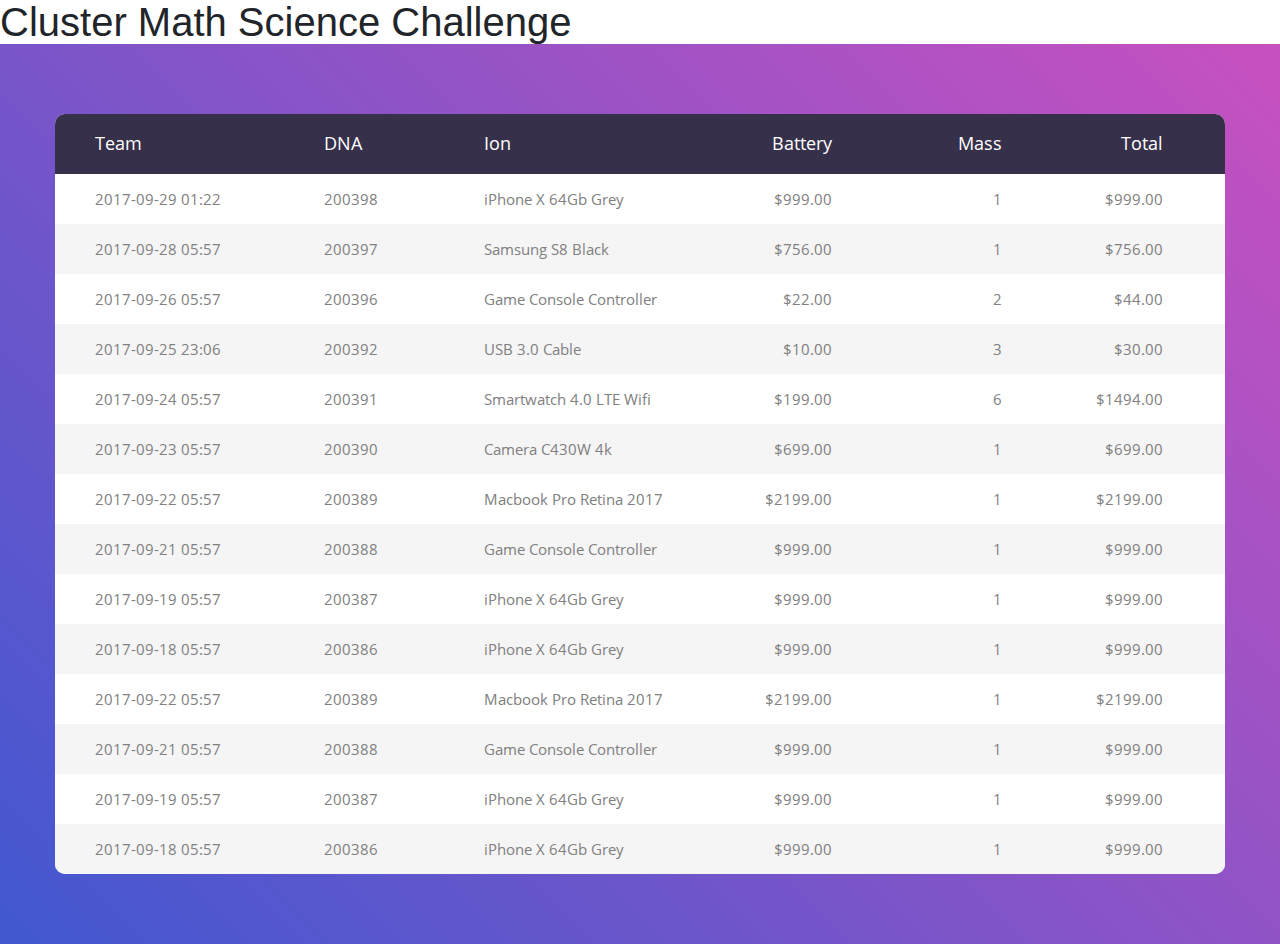
==== commit 94b48424: "Update index.html" ====
--- a/index.html
+++ b/index.html
@@ -21,9 +21,9 @@
 	<link rel="stylesheet" type="text/css" href="css/main.css">
 <!--===============================================================================================-->
 </head>
-<h1>Cluster Math Science Challenge</h1>
+
 <body>
-	
+	<h1>Cluster Math Science Challenge</h1>
 	<div class="limiter">
 		<div class="container-table100">
 			<div class="wrap-table100">
@@ -32,9 +32,9 @@
 						<thead>
 							<tr class="table100-head">
 								<th class="column1">Team</th>
-								<th class="column2">Bio</th>
-								<th class="column3">Chem</th>
-								<th class="column4">Physics</th>
+								<th class="column2">DNA</th>
+								<th class="column3">Ion</th>
+								<th class="column4">Battery</th>
 								<th class="column5">Mass</th>
 								<th class="column6">Total</th>
 							</tr>
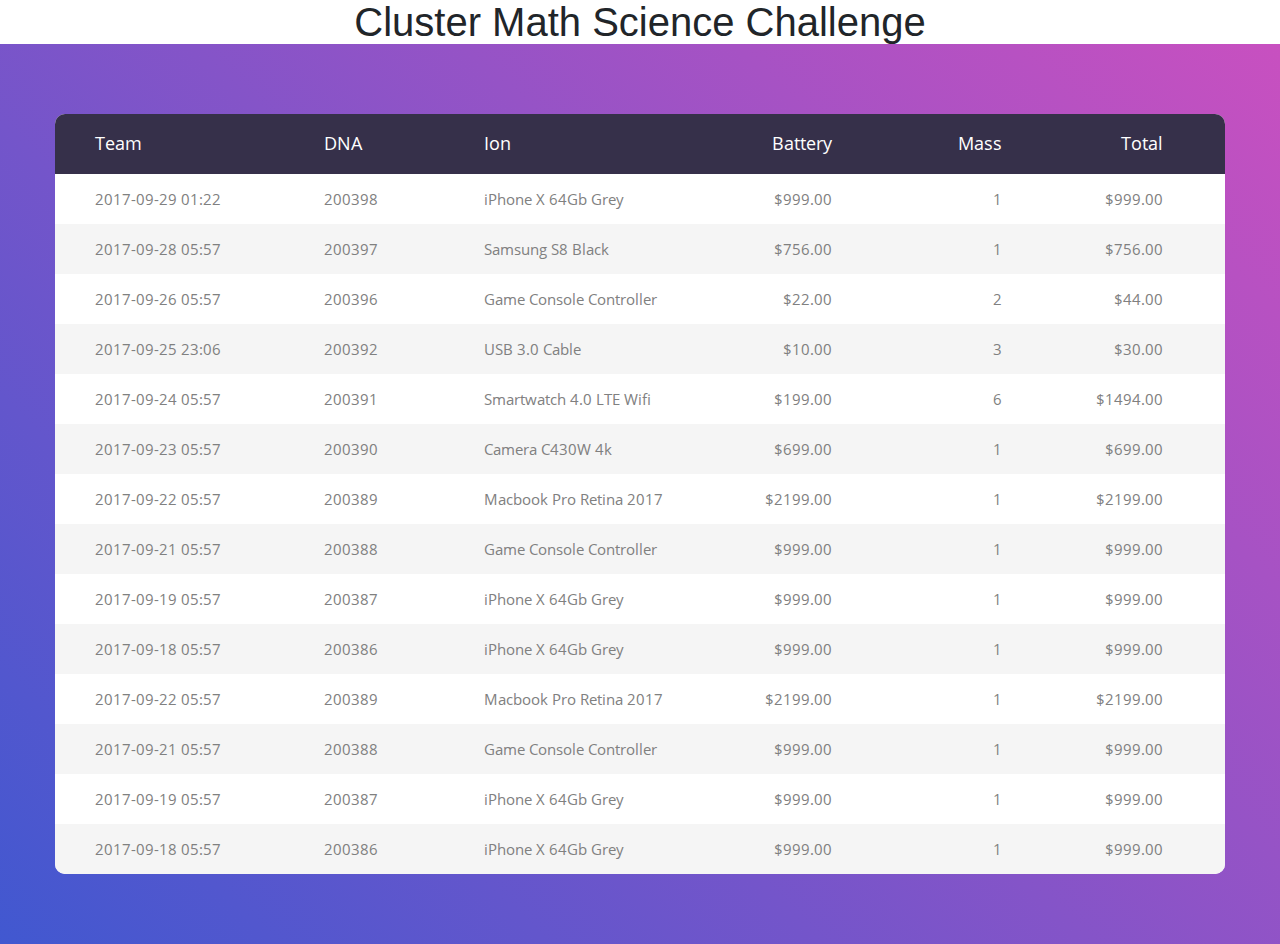
==== commit 2869bf1d: "Update index.html" ====
--- a/index.html
+++ b/index.html
@@ -23,7 +23,7 @@
 </head>
 
 <body>
-	<h1>Cluster Math Science Challenge</h1>
+	<h1 align="center">Cluster Math Science Challenge</h1>
 	<div class="limiter">
 		<div class="container-table100">
 			<div class="wrap-table100">
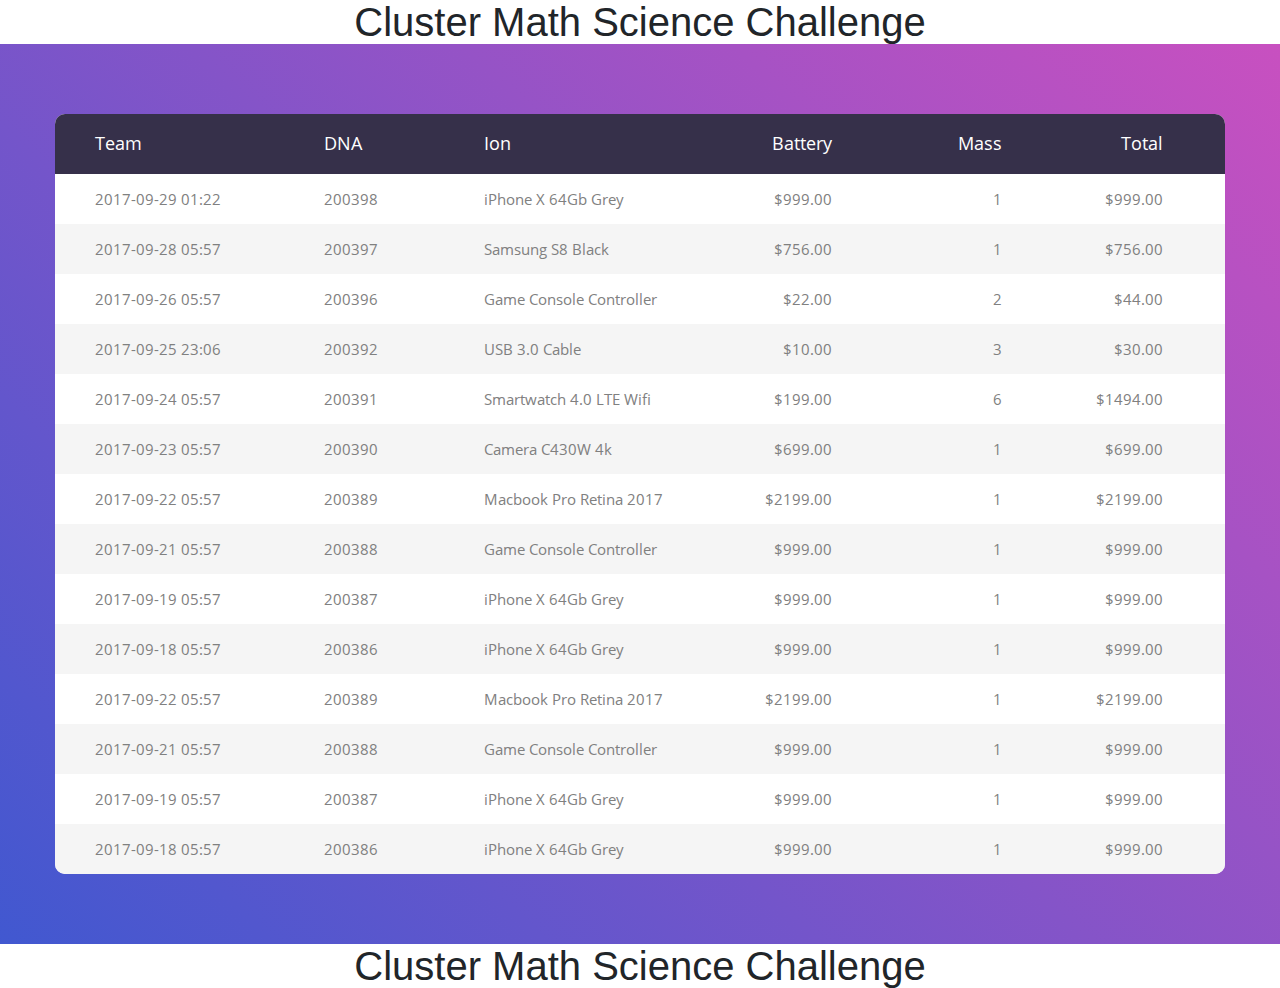
==== commit 588ec3cb: "Update index.html" ====
--- a/index.html
+++ b/index.html
@@ -23,8 +23,9 @@
 </head>
 
 <body>
-	<h1 align="center">Cluster Math Science Challenge</h1>
+	
 	<div class="limiter">
+		<h1 align="center">Cluster Math Science Challenge</h1>
 		<div class="container-table100">
 			<div class="wrap-table100">
 				<div class="table100">
@@ -159,7 +160,7 @@
 			</div>
 		</div>
 	</div>
-
+<h1 align="center">Cluster Math Science Challenge</h1>
 
 	
 
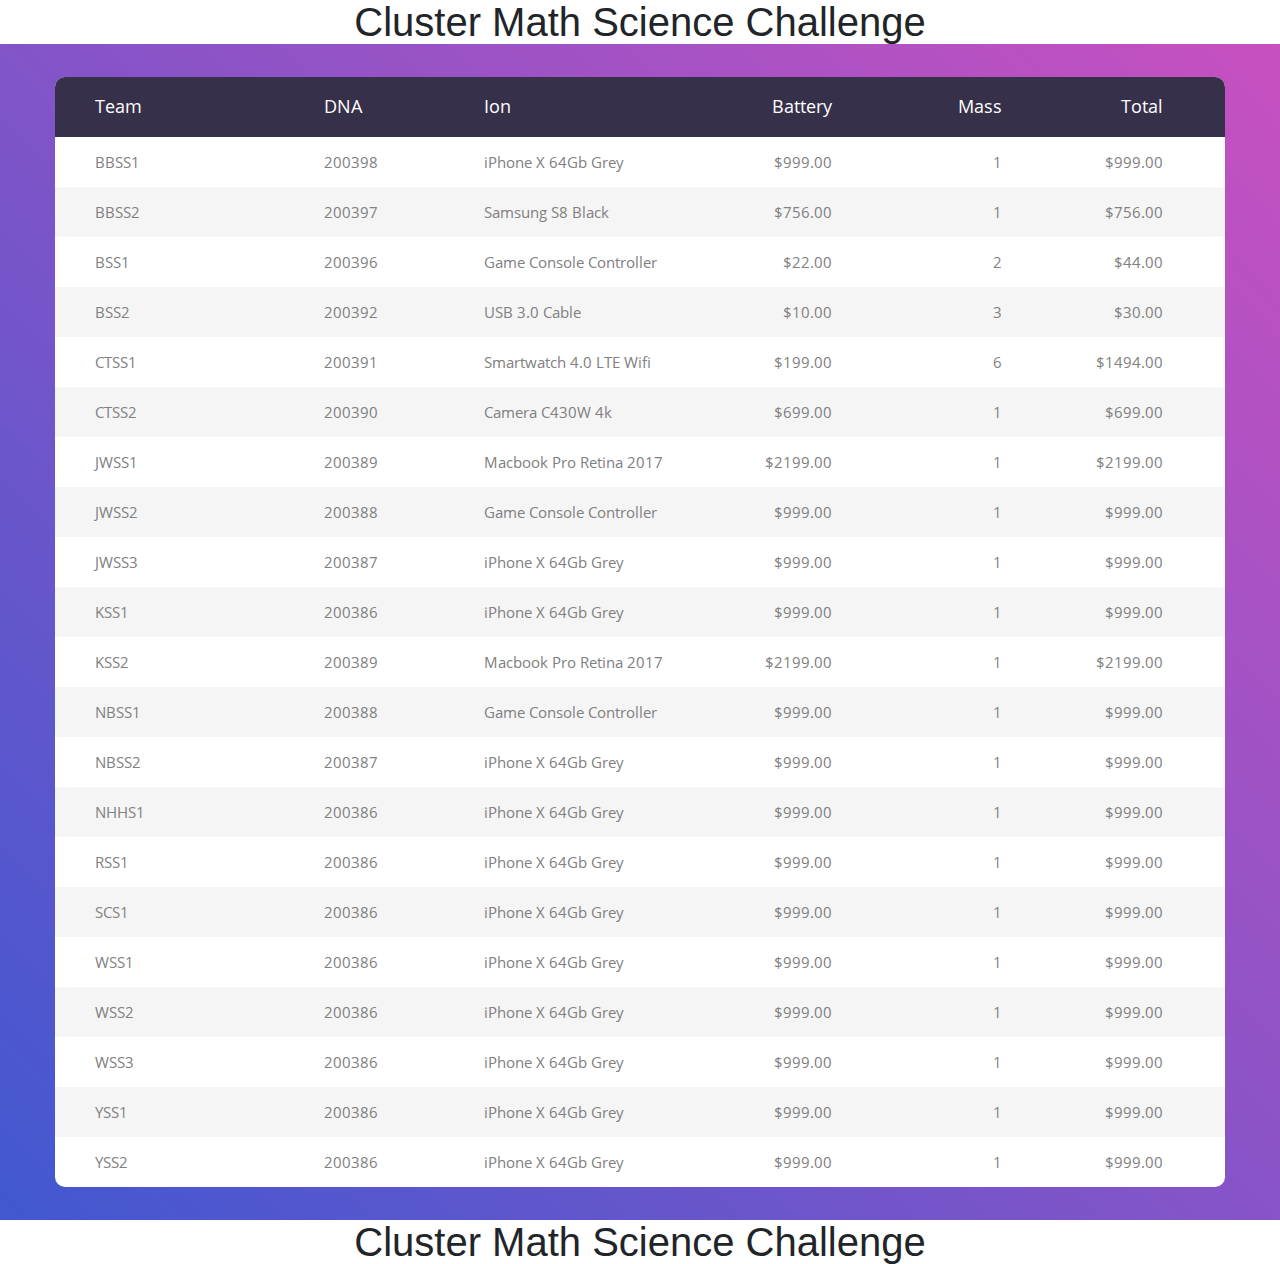
==== commit b0972c04: "Update index.html" ====
--- a/index.html
+++ b/index.html
@@ -42,7 +42,7 @@
 						</thead>
 						<tbody>
 								<tr>
-									<td class="column1">2017-09-29 01:22</td>
+									<td class="column1">BBSS1</td>
 									<td class="column2">200398</td>
 									<td class="column3">iPhone X 64Gb Grey</td>
 									<td class="column4">$999.00</td>
@@ -50,7 +50,7 @@
 									<td class="column6">$999.00</td>
 								</tr>
 								<tr>
-									<td class="column1">2017-09-28 05:57</td>
+									<td class="column1">BBSS2</td>
 									<td class="column2">200397</td>
 									<td class="column3">Samsung S8 Black</td>
 									<td class="column4">$756.00</td>
@@ -58,7 +58,7 @@
 									<td class="column6">$756.00</td>
 								</tr>
 								<tr>
-									<td class="column1">2017-09-26 05:57</td>
+									<td class="column1">BSS1</td>
 									<td class="column2">200396</td>
 									<td class="column3">Game Console Controller</td>
 									<td class="column4">$22.00</td>
@@ -66,7 +66,7 @@
 									<td class="column6">$44.00</td>
 								</tr>
 								<tr>
-									<td class="column1">2017-09-25 23:06</td>
+									<td class="column1">BSS2</td>
 									<td class="column2">200392</td>
 									<td class="column3">USB 3.0 Cable</td>
 									<td class="column4">$10.00</td>
@@ -74,7 +74,7 @@
 									<td class="column6">$30.00</td>
 								</tr>
 								<tr>
-									<td class="column1">2017-09-24 05:57</td>
+									<td class="column1">CTSS1</td>
 									<td class="column2">200391</td>
 									<td class="column3">Smartwatch 4.0 LTE Wifi</td>
 									<td class="column4">$199.00</td>
@@ -82,7 +82,7 @@
 									<td class="column6">$1494.00</td>
 								</tr>
 								<tr>
-									<td class="column1">2017-09-23 05:57</td>
+									<td class="column1">CTSS2</td>
 									<td class="column2">200390</td>
 									<td class="column3">Camera C430W 4k</td>
 									<td class="column4">$699.00</td>
@@ -90,7 +90,7 @@
 									<td class="column6">$699.00</td>
 								</tr>
 								<tr>
-									<td class="column1">2017-09-22 05:57</td>
+									<td class="column1">JWSS1</td>
 									<td class="column2">200389</td>
 									<td class="column3">Macbook Pro Retina 2017</td>
 									<td class="column4">$2199.00</td>
@@ -98,7 +98,7 @@
 									<td class="column6">$2199.00</td>
 								</tr>
 								<tr>
-									<td class="column1">2017-09-21 05:57</td>
+									<td class="column1">JWSS2</td>
 									<td class="column2">200388</td>
 									<td class="column3">Game Console Controller</td>
 									<td class="column4">$999.00</td>
@@ -106,7 +106,7 @@
 									<td class="column6">$999.00</td>
 								</tr>
 								<tr>
-									<td class="column1">2017-09-19 05:57</td>
+									<td class="column1">JWSS3</td>
 									<td class="column2">200387</td>
 									<td class="column3">iPhone X 64Gb Grey</td>
 									<td class="column4">$999.00</td>
@@ -114,15 +114,15 @@
 									<td class="column6">$999.00</td>
 								</tr>
 								<tr>
-									<td class="column1">2017-09-18 05:57</td>
-									<td class="column2">200386</td>
-									<td class="column3">iPhone X 64Gb Grey</td>
-									<td class="column4">$999.00</td>
-									<td class="column5">1</td>
-									<td class="column6">$999.00</td>
-								</tr>
-								<tr>
-									<td class="column1">2017-09-22 05:57</td>
+									<td class="column1">KSS1</td>
+									<td class="column2">200386</td>
+									<td class="column3">iPhone X 64Gb Grey</td>
+									<td class="column4">$999.00</td>
+									<td class="column5">1</td>
+									<td class="column6">$999.00</td>
+								</tr>
+								<tr>
+									<td class="column1">KSS2</td>
 									<td class="column2">200389</td>
 									<td class="column3">Macbook Pro Retina 2017</td>
 									<td class="column4">$2199.00</td>
@@ -130,7 +130,7 @@
 									<td class="column6">$2199.00</td>
 								</tr>
 								<tr>
-									<td class="column1">2017-09-21 05:57</td>
+									<td class="column1">NBSS1</td>
 									<td class="column2">200388</td>
 									<td class="column3">Game Console Controller</td>
 									<td class="column4">$999.00</td>
@@ -138,7 +138,7 @@
 									<td class="column6">$999.00</td>
 								</tr>
 								<tr>
-									<td class="column1">2017-09-19 05:57</td>
+									<td class="column1">NBSS2</td>
 									<td class="column2">200387</td>
 									<td class="column3">iPhone X 64Gb Grey</td>
 									<td class="column4">$999.00</td>
@@ -146,7 +146,63 @@
 									<td class="column6">$999.00</td>
 								</tr>
 								<tr>
-									<td class="column1">2017-09-18 05:57</td>
+									<td class="column1">NHHS1</td>
+									<td class="column2">200386</td>
+									<td class="column3">iPhone X 64Gb Grey</td>
+									<td class="column4">$999.00</td>
+									<td class="column5">1</td>
+									<td class="column6">$999.00</td>
+								</tr>
+								<tr>
+									<td class="column1">RSS1</td>
+									<td class="column2">200386</td>
+									<td class="column3">iPhone X 64Gb Grey</td>
+									<td class="column4">$999.00</td>
+									<td class="column5">1</td>
+									<td class="column6">$999.00</td>
+								</tr>
+								<tr>
+									<td class="column1">SCS1</td>
+									<td class="column2">200386</td>
+									<td class="column3">iPhone X 64Gb Grey</td>
+									<td class="column4">$999.00</td>
+									<td class="column5">1</td>
+									<td class="column6">$999.00</td>
+								</tr>
+								<tr>
+									<td class="column1">WSS1</td>
+									<td class="column2">200386</td>
+									<td class="column3">iPhone X 64Gb Grey</td>
+									<td class="column4">$999.00</td>
+									<td class="column5">1</td>
+									<td class="column6">$999.00</td>
+								</tr>
+								<tr>
+									<td class="column1">WSS2</td>
+									<td class="column2">200386</td>
+									<td class="column3">iPhone X 64Gb Grey</td>
+									<td class="column4">$999.00</td>
+									<td class="column5">1</td>
+									<td class="column6">$999.00</td>
+								</tr>
+								<tr>
+									<td class="column1">WSS3</td>
+									<td class="column2">200386</td>
+									<td class="column3">iPhone X 64Gb Grey</td>
+									<td class="column4">$999.00</td>
+									<td class="column5">1</td>
+									<td class="column6">$999.00</td>
+								</tr>
+								<tr>
+									<td class="column1">YSS1</td>
+									<td class="column2">200386</td>
+									<td class="column3">iPhone X 64Gb Grey</td>
+									<td class="column4">$999.00</td>
+									<td class="column5">1</td>
+									<td class="column6">$999.00</td>
+								</tr>
+								<tr>
+									<td class="column1">YSS2</td>
 									<td class="column2">200386</td>
 									<td class="column3">iPhone X 64Gb Grey</td>
 									<td class="column4">$999.00</td>
